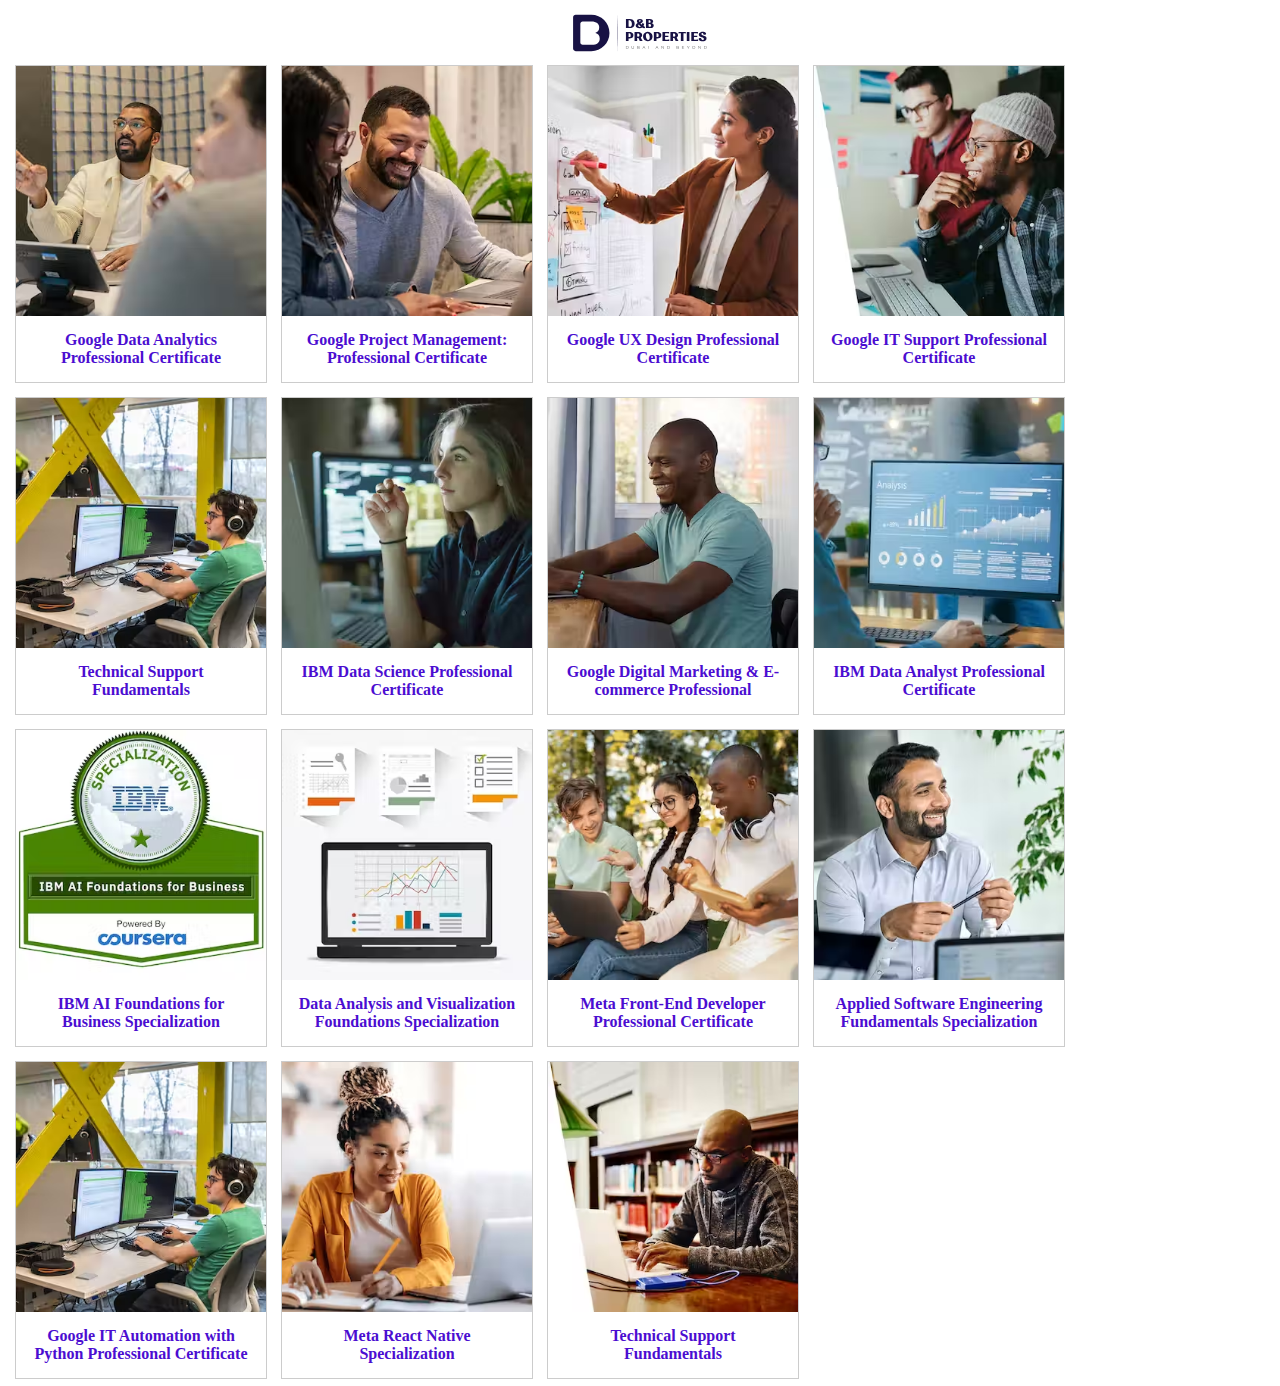
==== welcome.html @ 346fe8ae "LMS website Design" ====
<html>
<head>
<style>
div.gallery {
  margin: 7px;
  border: 1px solid #ccc;
  float: left;
  width: 250px;
}

div.gallery:hover {
  border: 1px solid #777;
}

div.gallery img {
  width: 100%;
  height: auto;
}

div.desc {
  padding: 15px;
  text-align: center;
  color: rgb(75, 13, 209);
  font-weight: bold;
}
</style>

</head>
<body>

    
<center><a class="nav-item href=""><img src="img/d-b-m-logo.svg" width="150" height="50" alt=""></a></center>
          

<div class="gallery">
  <a target="_blank" href="img_5terre.jpg">
    <img src="img/c1.png" alt="Cinque Terre" width="600" height="400">
  </a>
  <div class="desc">Google Data Analytics Professional Certificate</div>
</div>

<div class="gallery">
  <a target="_blank" href="img_forest.jpg">
    <img src="img/c2.png" alt="Forest" width="600" height="400">
  </a>
  <div class="desc">Google Project Management: Professional Certificate</div>
</div>

<div class="gallery">
  <a target="_blank" href="img_lights.jpg">
    <img src="img/c3.png" alt="Northern Lights" width="600" height="400">
  </a>
  <div class="desc">Google UX Design Professional Certificate</div>
</div>

<div class="gallery">
  <a target="_blank" href="img_mountains.jpg">
    <img src="img/c4.png" alt="Mountains" width="600" height="400">
  </a>
  <div class="desc">Google IT Support Professional Certificate</div>
</div>

<div class="gallery">
  <a target="_blank" href="img_mountains.jpg">
    <img src="img/c12.png" alt="Mountains" width="600" height="400">
  </a>
  <div class="desc">Technical Support Fundamentals</div>
</div>

<div class="gallery">
    <a target="_blank" href="img_mountains.jpg">
      <img src="img/c5.png" alt="Mountains" width="600" height="400">
    </a>
    <div class="desc">IBM Data Science Professional Certificate</div>
</div>

<div class="gallery">
    <a target="_blank" href="img_mountains.jpg">
      <img src="img/c6.png" alt="Mountains" width="600" height="400">
    </a>
    <div class="desc">Google Digital Marketing & E-commerce Professional</div>
</div>

<div class="gallery">
    <a target="_blank" href="img_mountains.jpg">
      <img src="img/c7.png" alt="Mountains" width="600" height="400">
    </a>
    <div class="desc">IBM Data Analyst Professional Certificate</div>
</div>

<div class="gallery">
    <a target="_blank" href="img_mountains.jpg">
      <img src="img/c8.png" alt="Mountains" width="600" height="400">
    </a>
    <div class="desc">IBM AI Foundations for Business Specialization</div>
</div>

<div class="gallery">
    <a target="_blank" href="img_mountains.jpg">
      <img src="img/c9.png" alt="Mountains" width="600" height="400">
    </a>
    <div class="desc">Data Analysis and Visualization Foundations Specialization</div>
</div>

<div class="gallery">
    <a target="_blank" href="img_mountains.jpg">
      <img src="img/c10.png" alt="Mountains" width="600" height="400">
    </a>
    <div class="desc">Meta Front-End Developer Professional Certificate</div>
</div>

<div class="gallery">
    <a target="_blank" href="img_mountains.jpg">
      <img src="img/c11.png" alt="Mountains" width="600" height="400">
    </a>
    <div class="desc">Applied Software Engineering Fundamentals Specialization</div>
</div>

<div class="gallery">
    <a target="_blank" href="img_mountains.jpg">
      <img src="img/c12.png" alt="Mountains" width="600" height="400">
    </a>
    <div class="desc">Google IT Automation with Python Professional Certificate</div>
</div>

<div class="gallery">
    <a target="_blank" href="img_mountains.jpg">
      <img src="img/c13.png" alt="Mountains" width="600" height="400">
    </a>
    <div class="desc">Meta React Native Specialization</div>
</div>

<div class="gallery">
    <a target="_blank" href="img_mountains.jpg">
      <img src="img/c14.png" alt="Mountains" width="600" height="400">
    </a>
    <div class="desc">Technical Support Fundamentals</div>
</div>

</body>
</html>
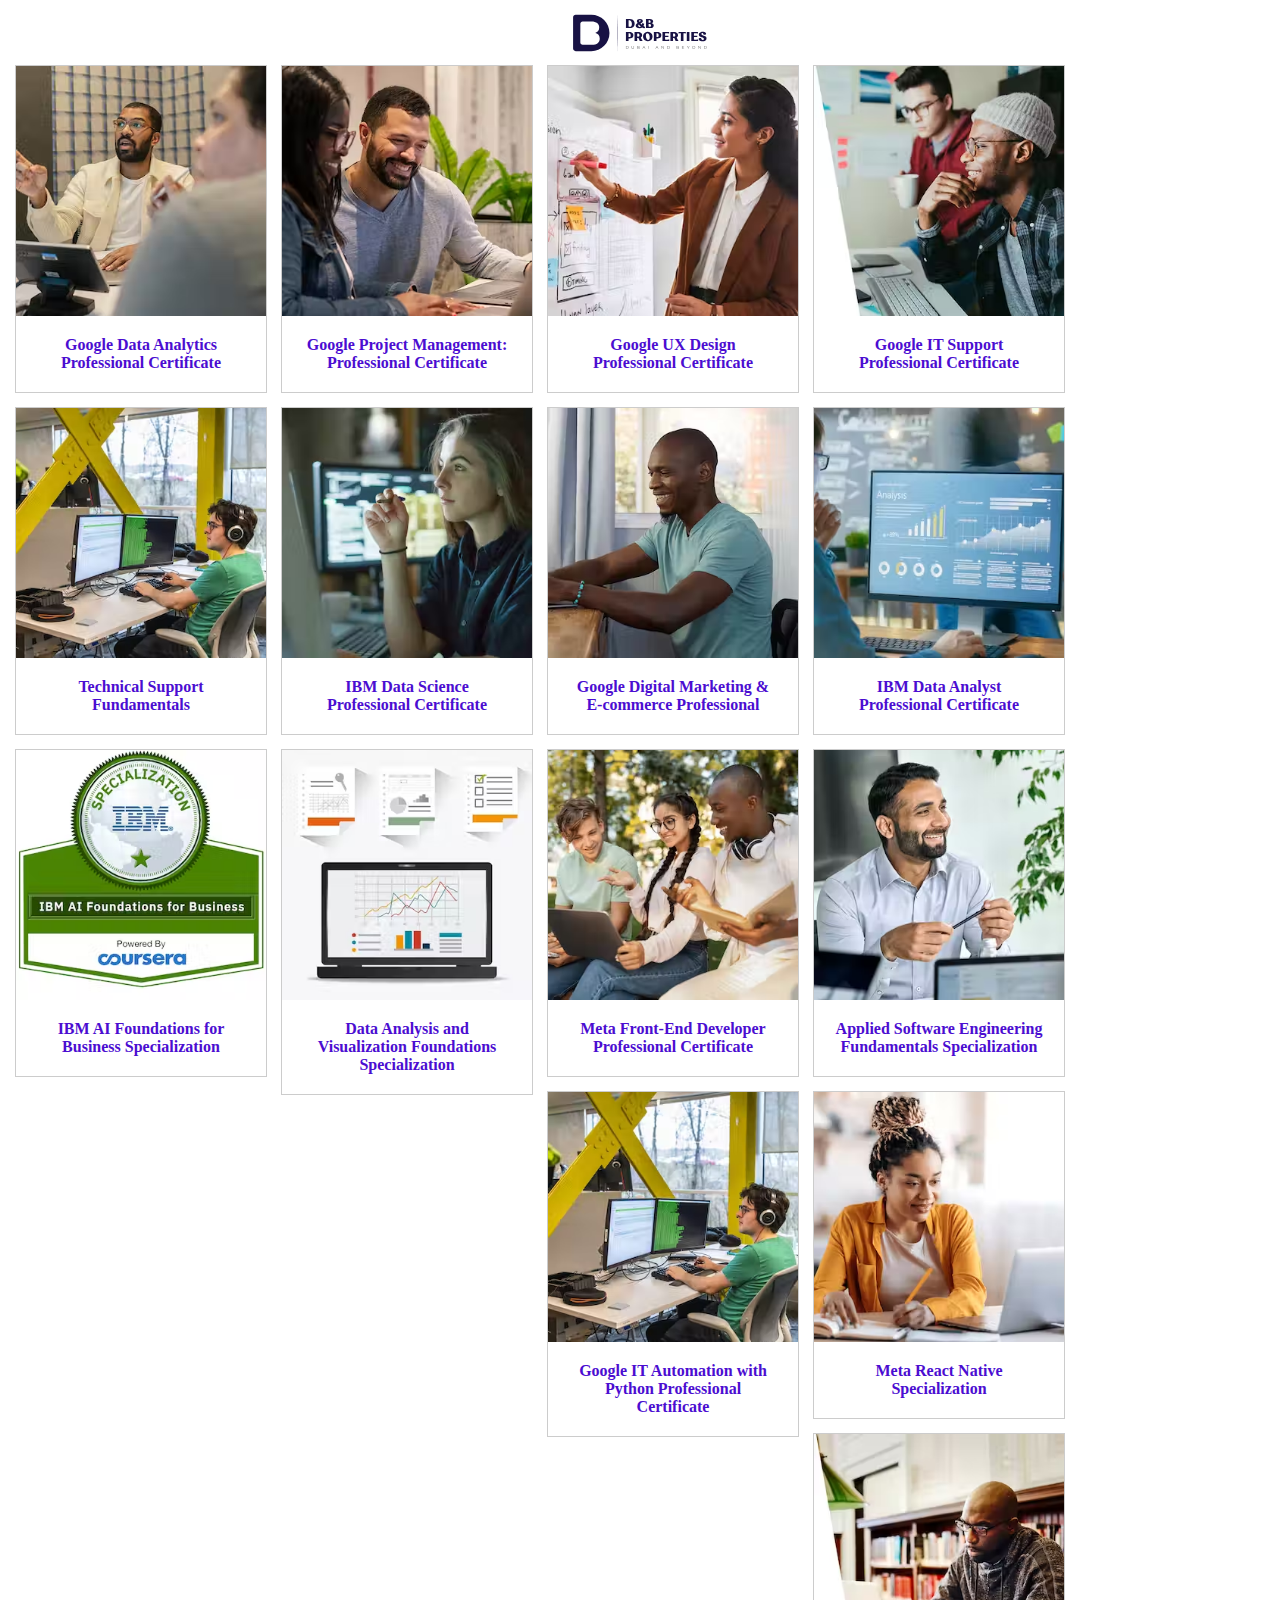
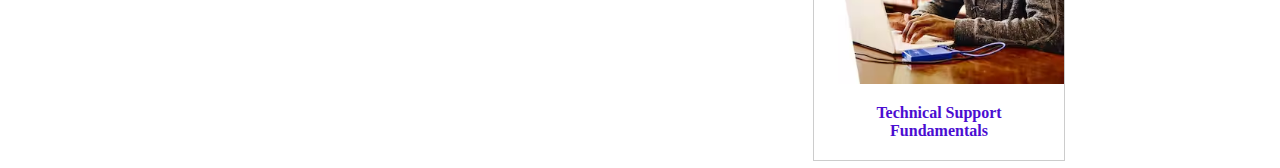
==== commit 468991d9: "Alignment changes" ====
--- a/welcome.html
+++ b/welcome.html
@@ -18,7 +18,7 @@
 }
 
 div.desc {
-  padding: 15px;
+  padding: 20px;
   text-align: center;
   color: rgb(75, 13, 209);
   font-weight: bold;
@@ -138,4 +138,4 @@
 </div>
 
 </body>
-</html>+</html>
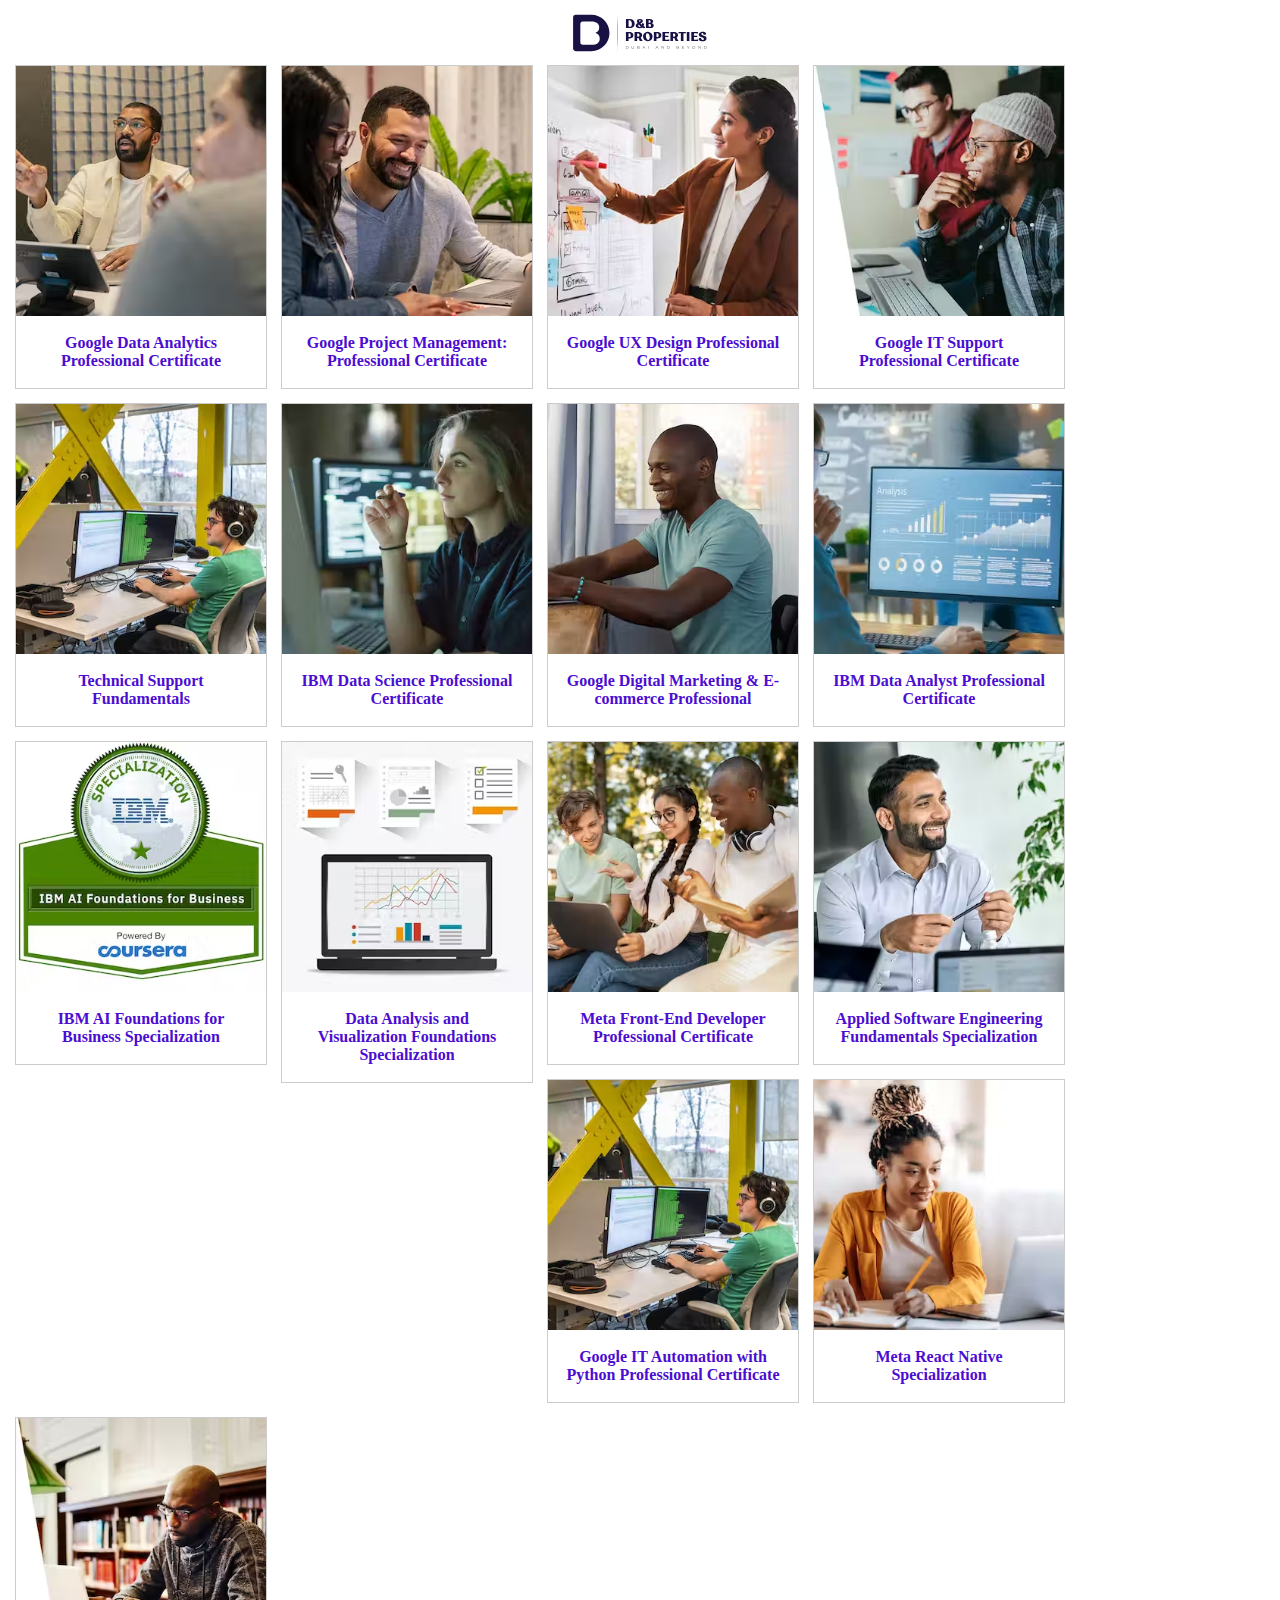
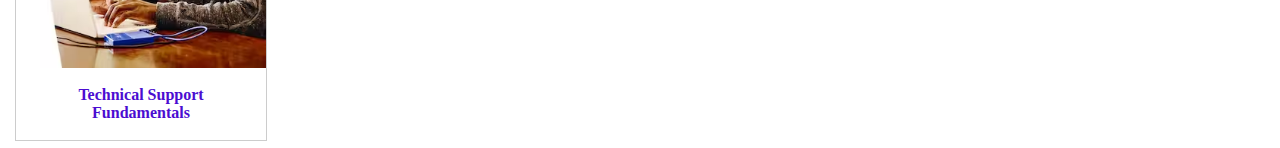
==== commit ddc095a5: "Update welcome.html" ====
--- a/welcome.html
+++ b/welcome.html
@@ -18,7 +18,7 @@
 }
 
 div.desc {
-  padding: 20px;
+  padding: 18px;
   text-align: center;
   color: rgb(75, 13, 209);
   font-weight: bold;
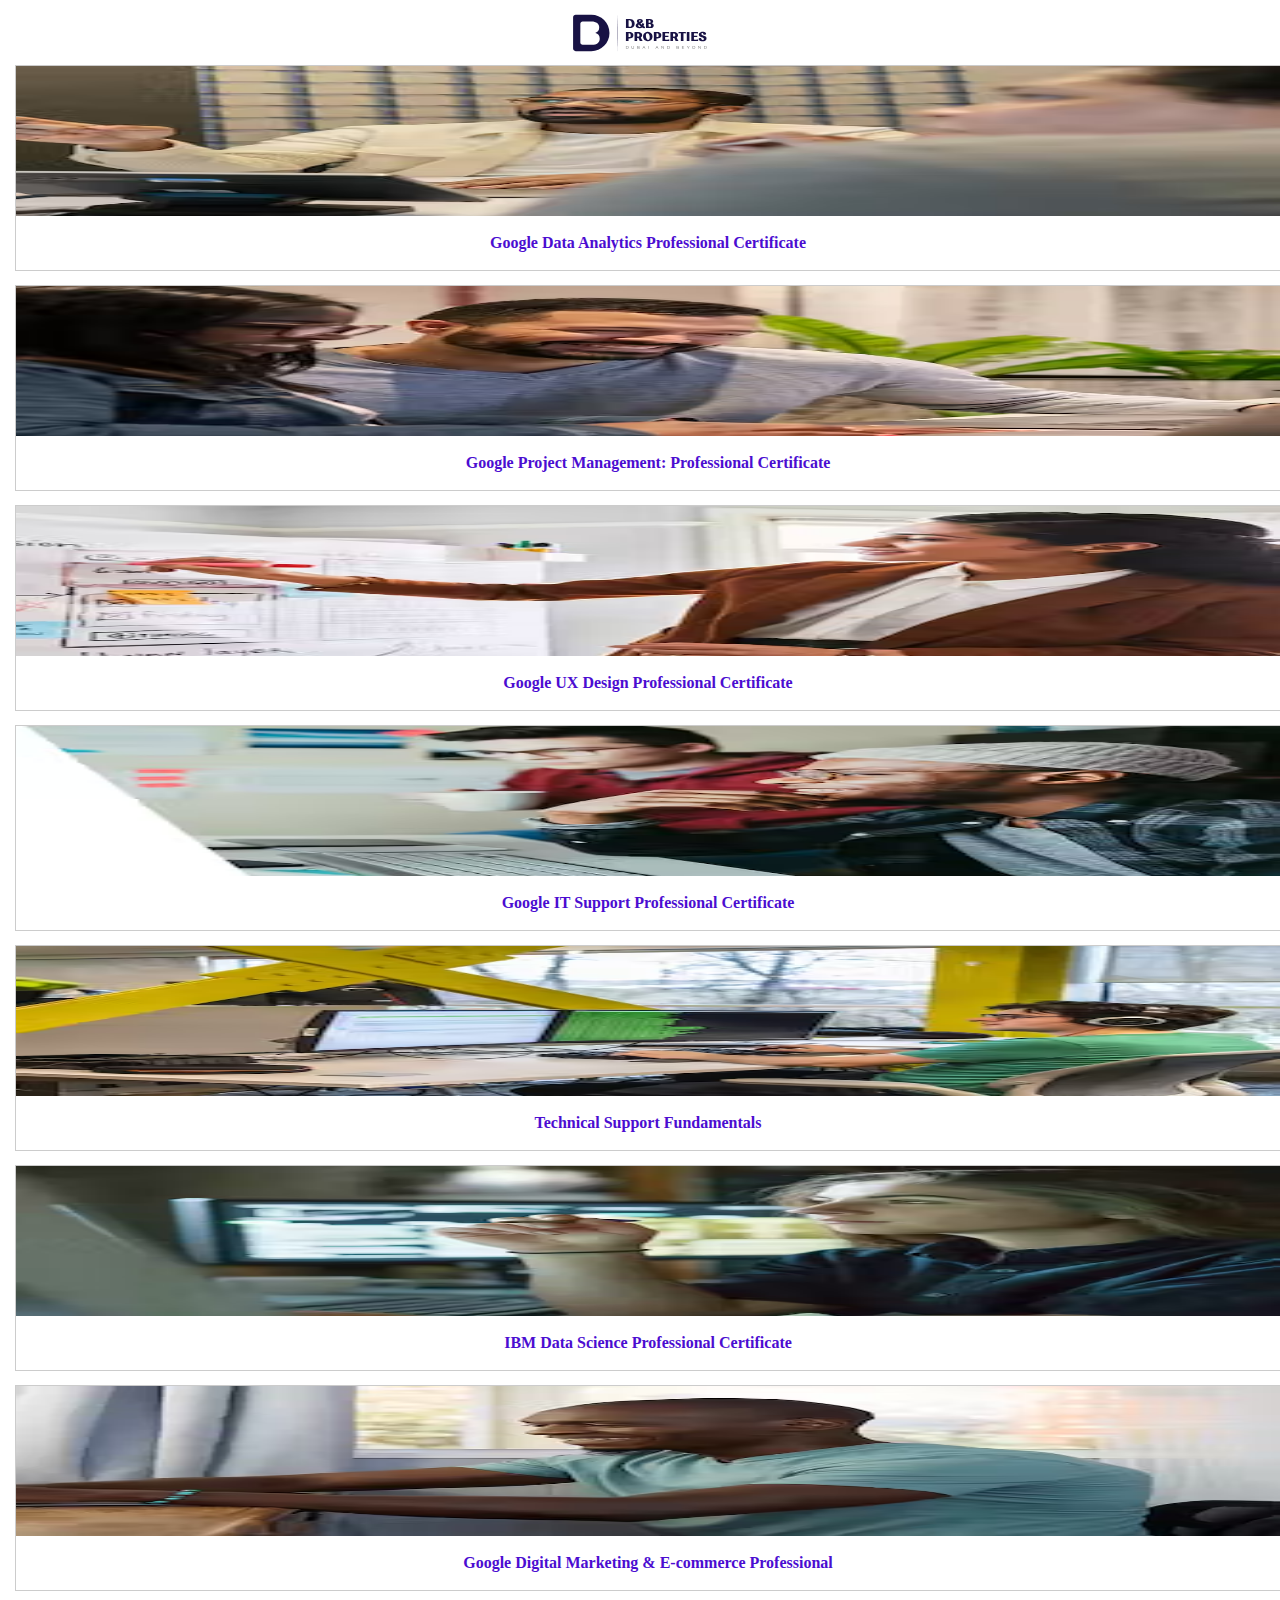
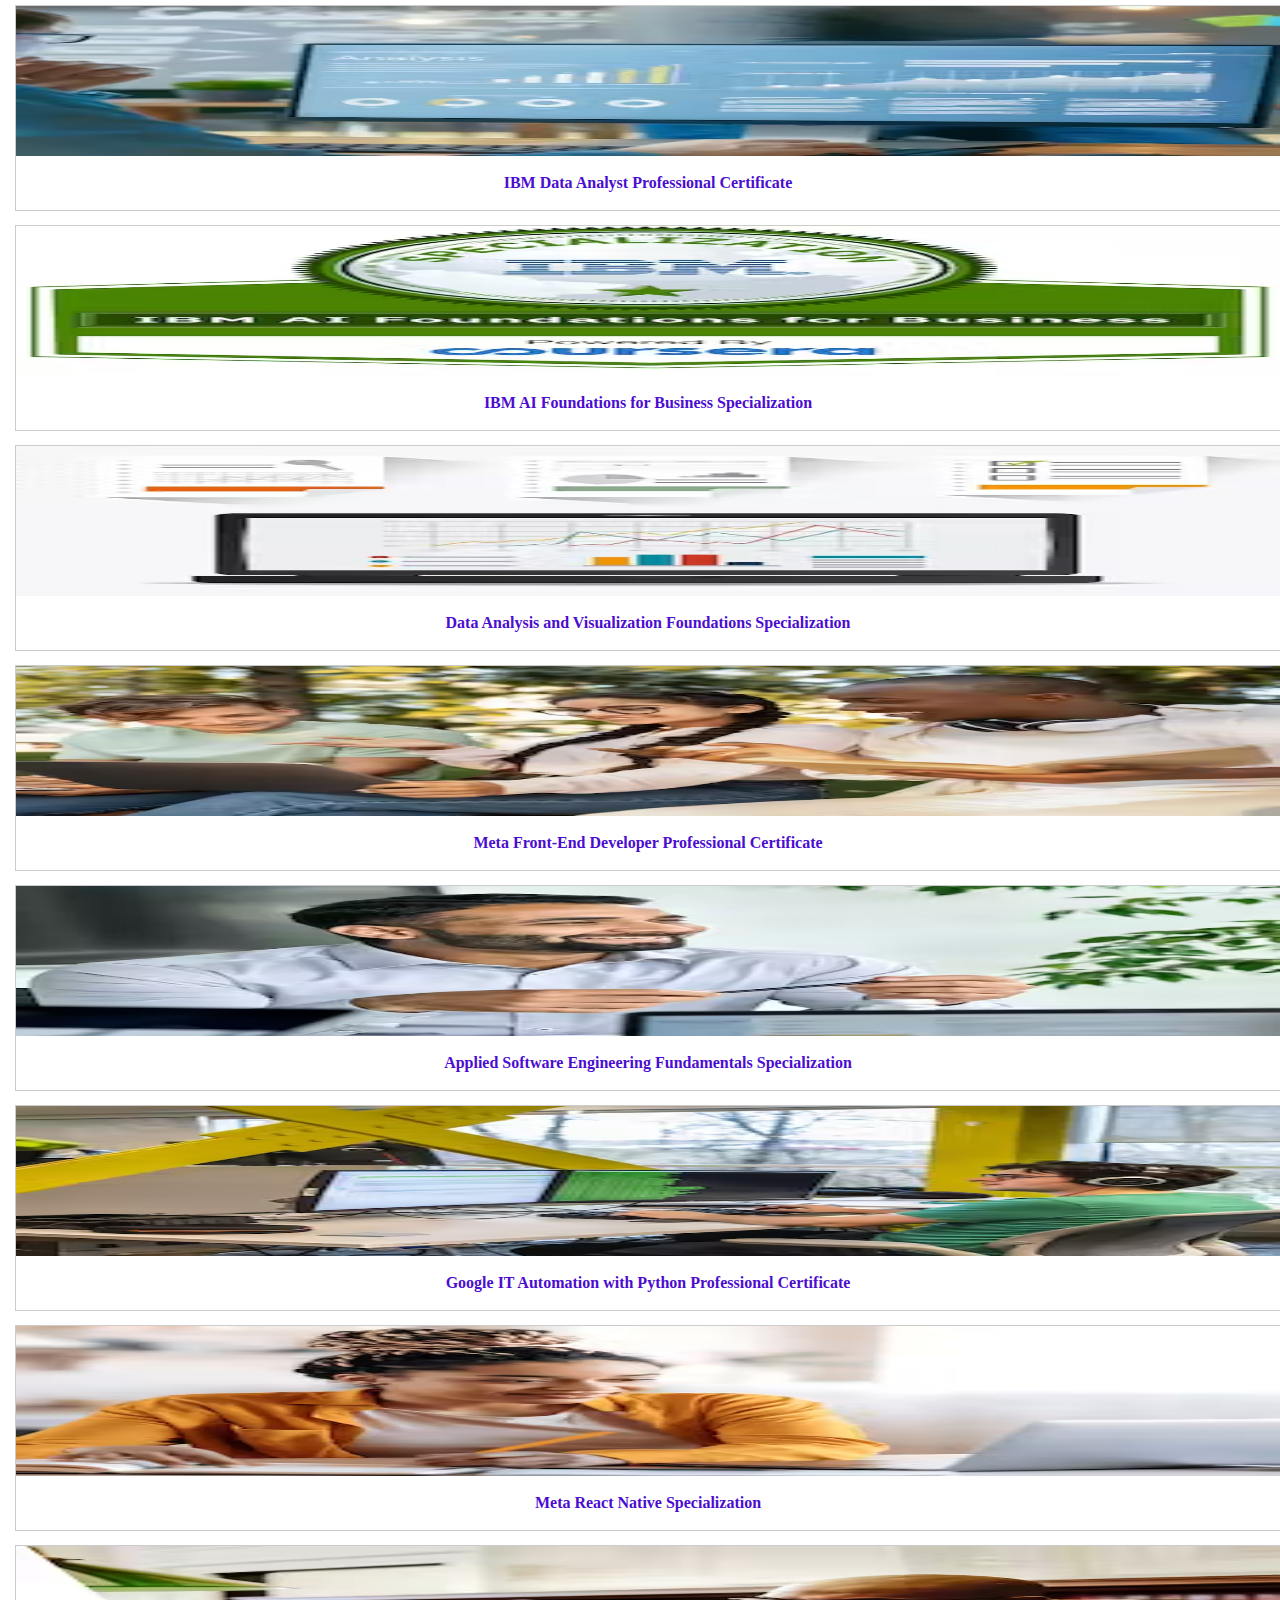
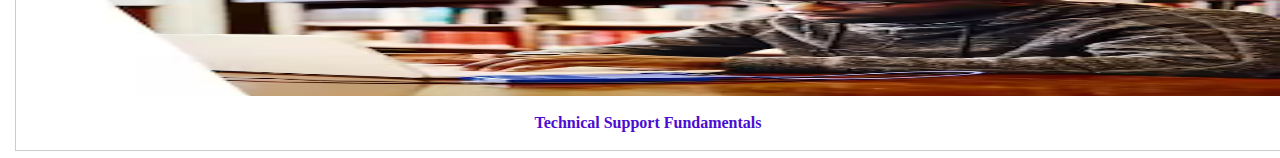
==== commit b9e29219: "alignment fix" ====
--- a/welcome.html
+++ b/welcome.html
@@ -5,7 +5,7 @@
   margin: 7px;
   border: 1px solid #ccc;
   float: left;
-  width: 250px;
+  width: 100%;
 }
 
 div.gallery:hover {
@@ -14,7 +14,7 @@
 
 div.gallery img {
   width: 100%;
-  height: auto;
+  height: 150px;
 }
 
 div.desc {
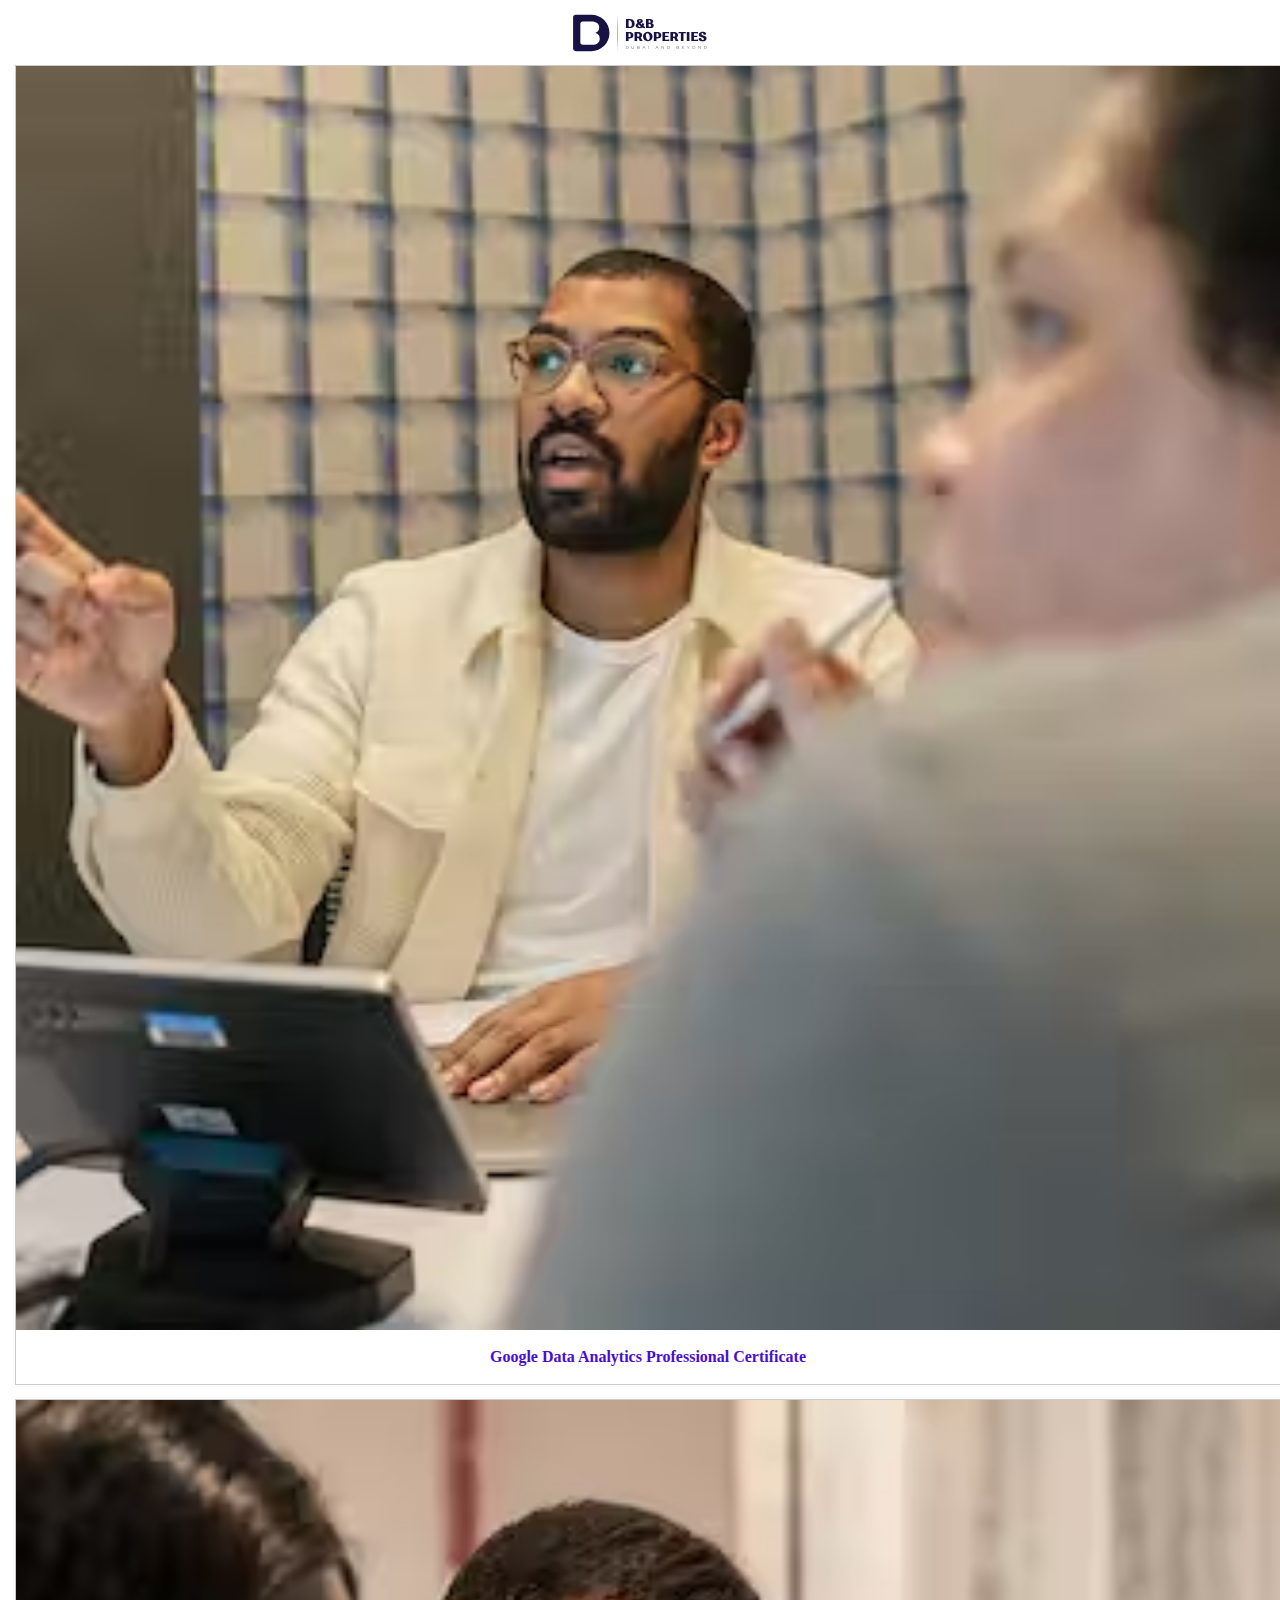
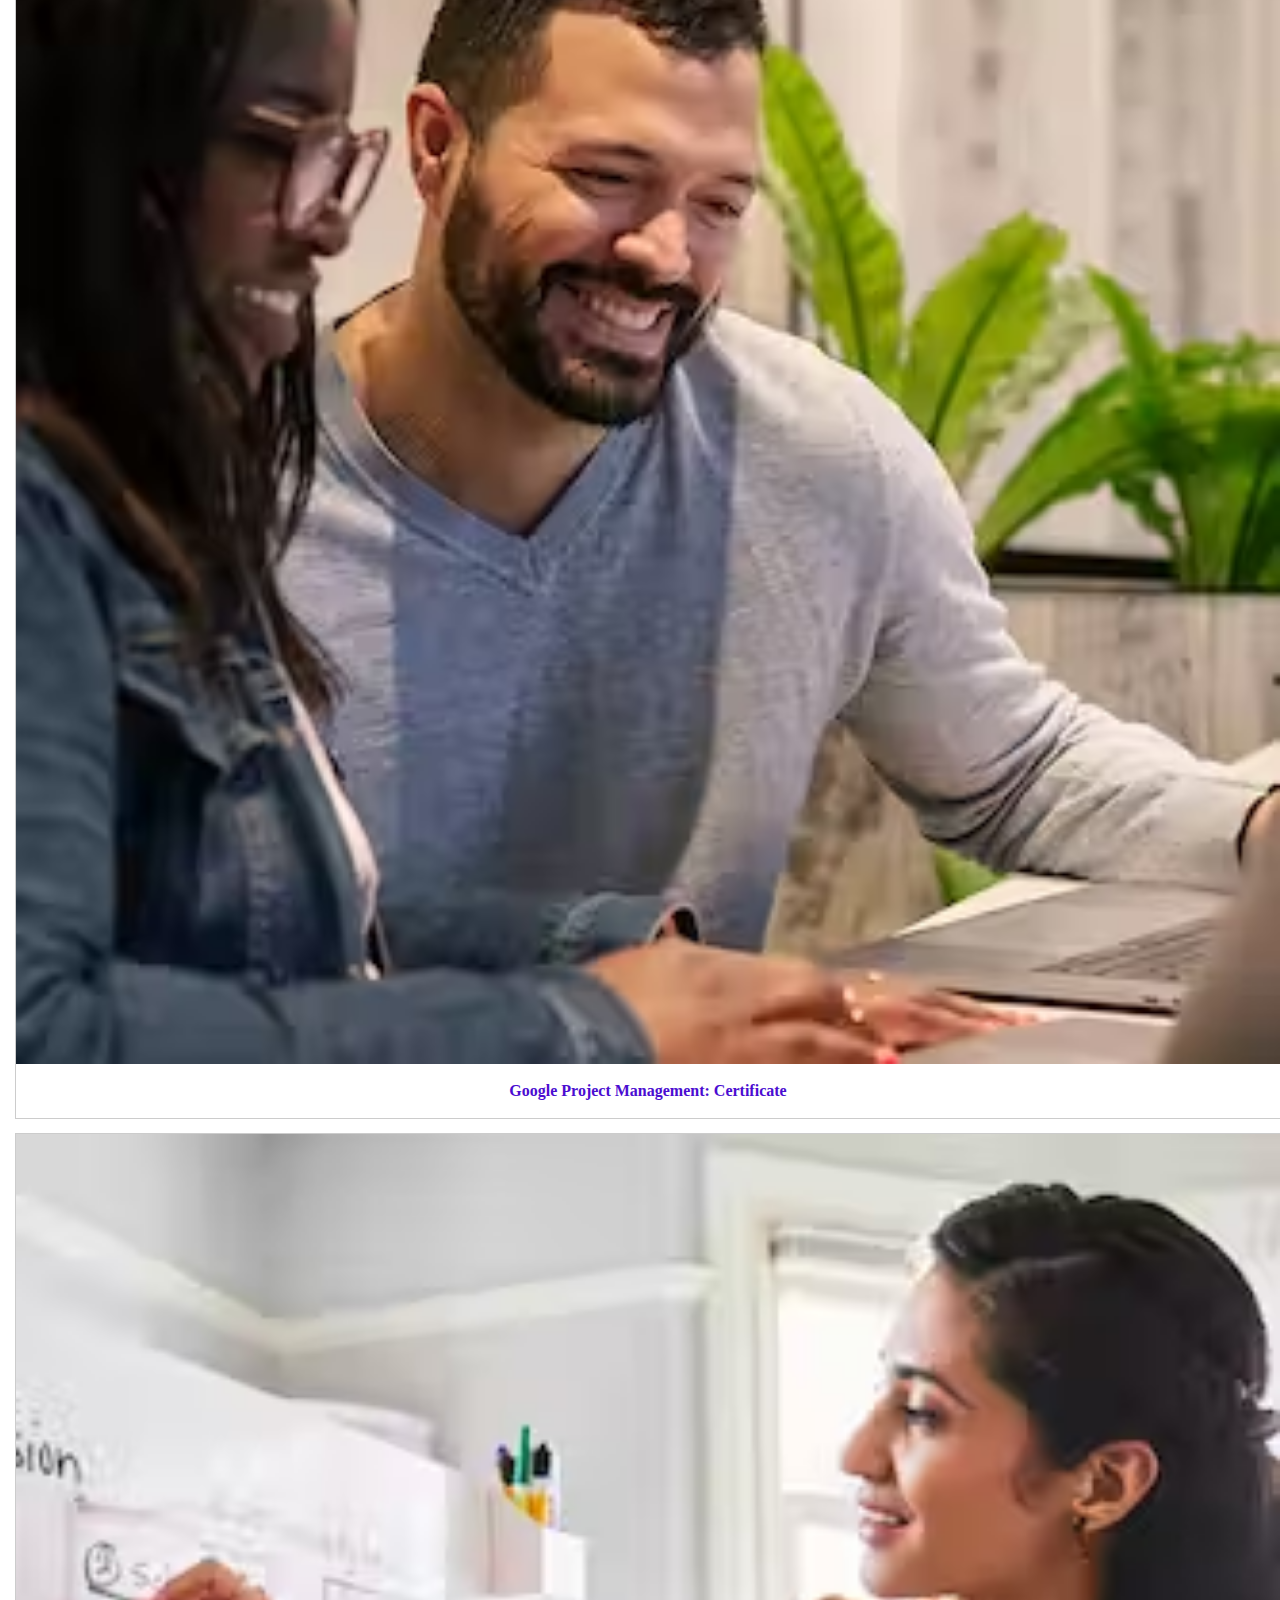
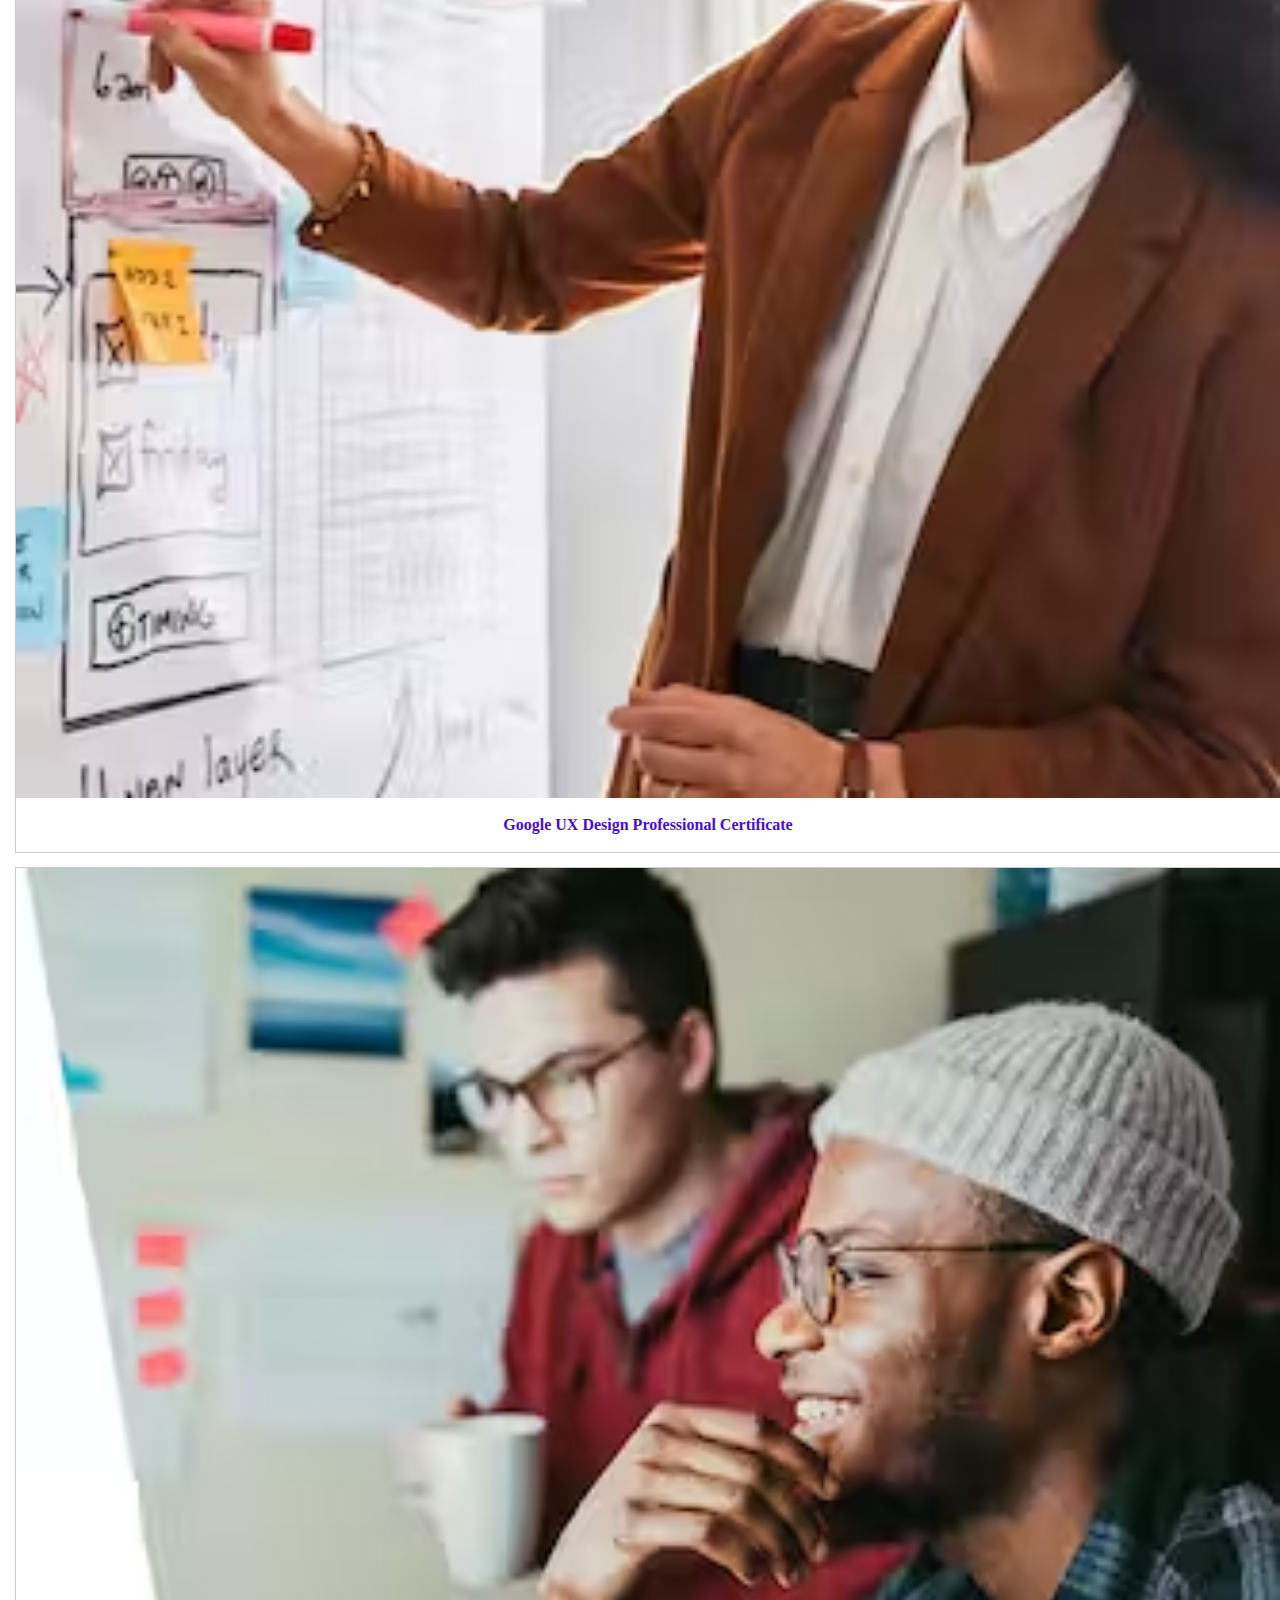
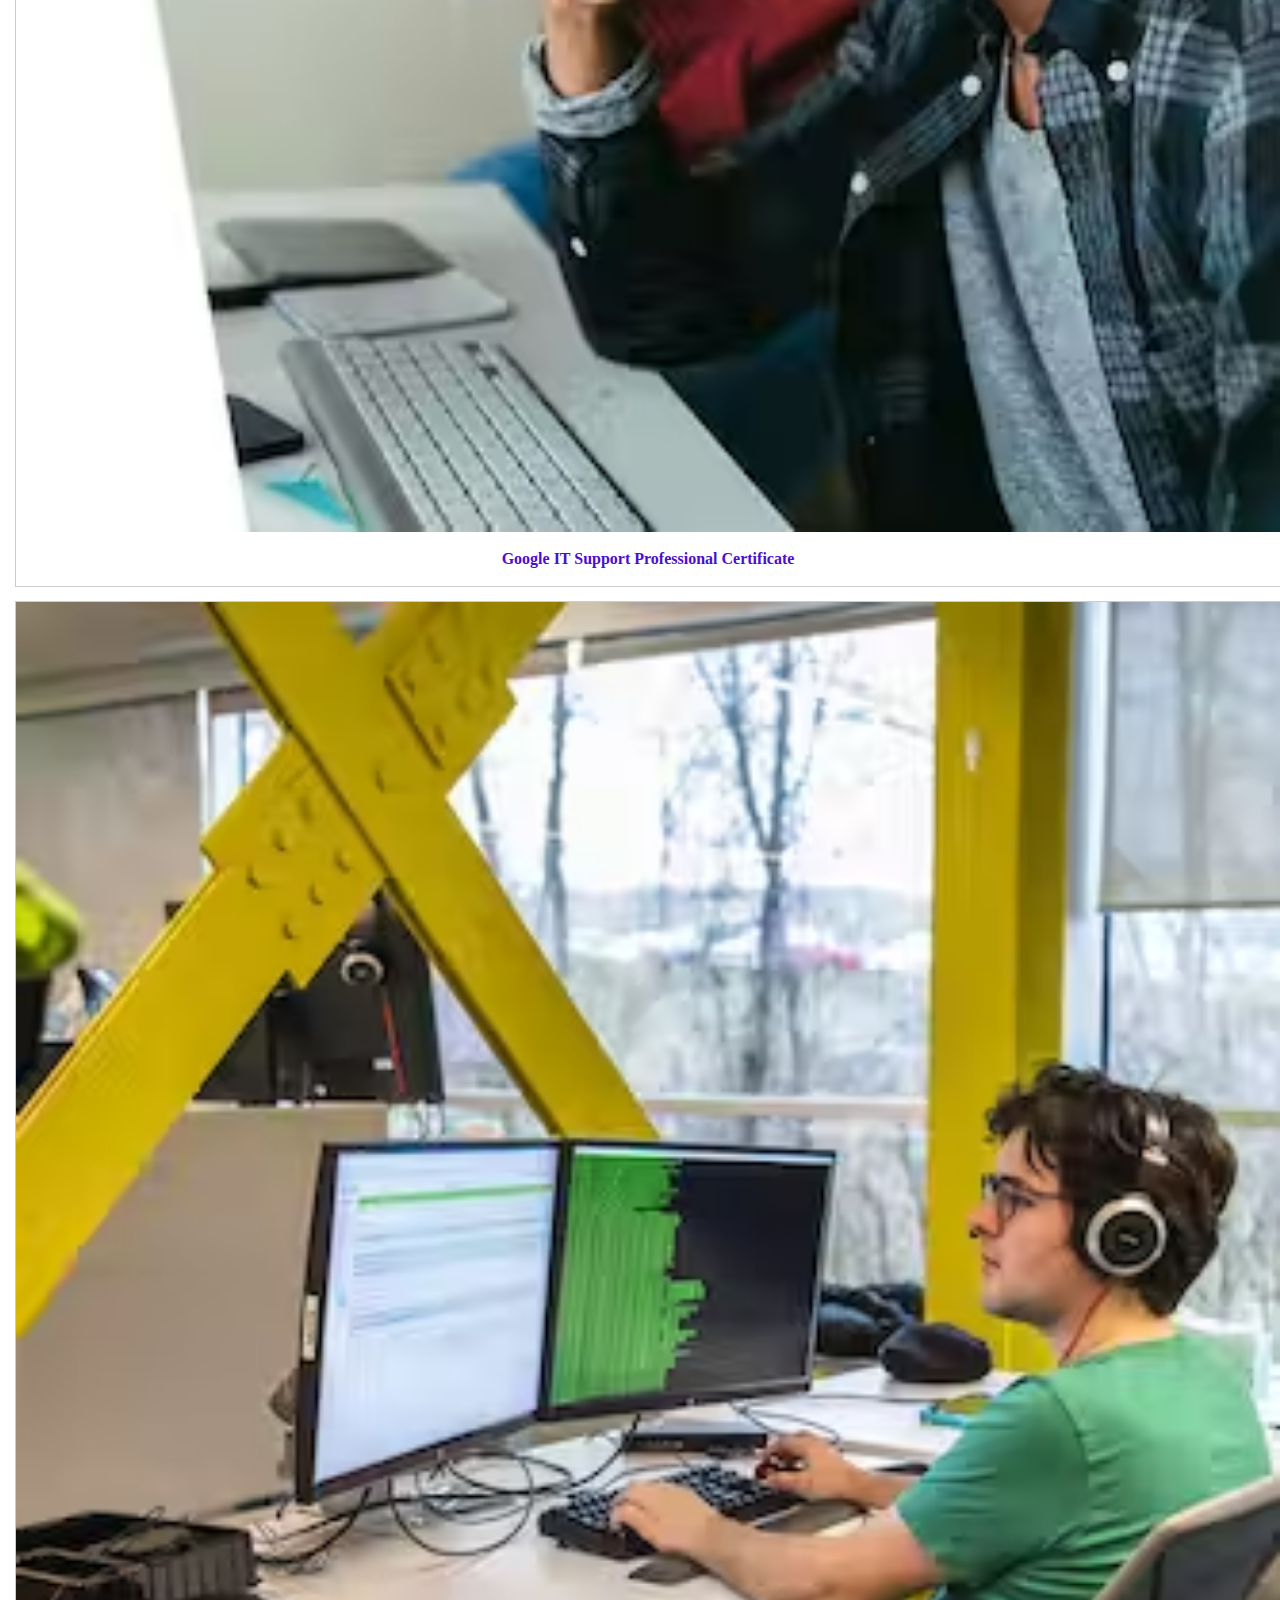
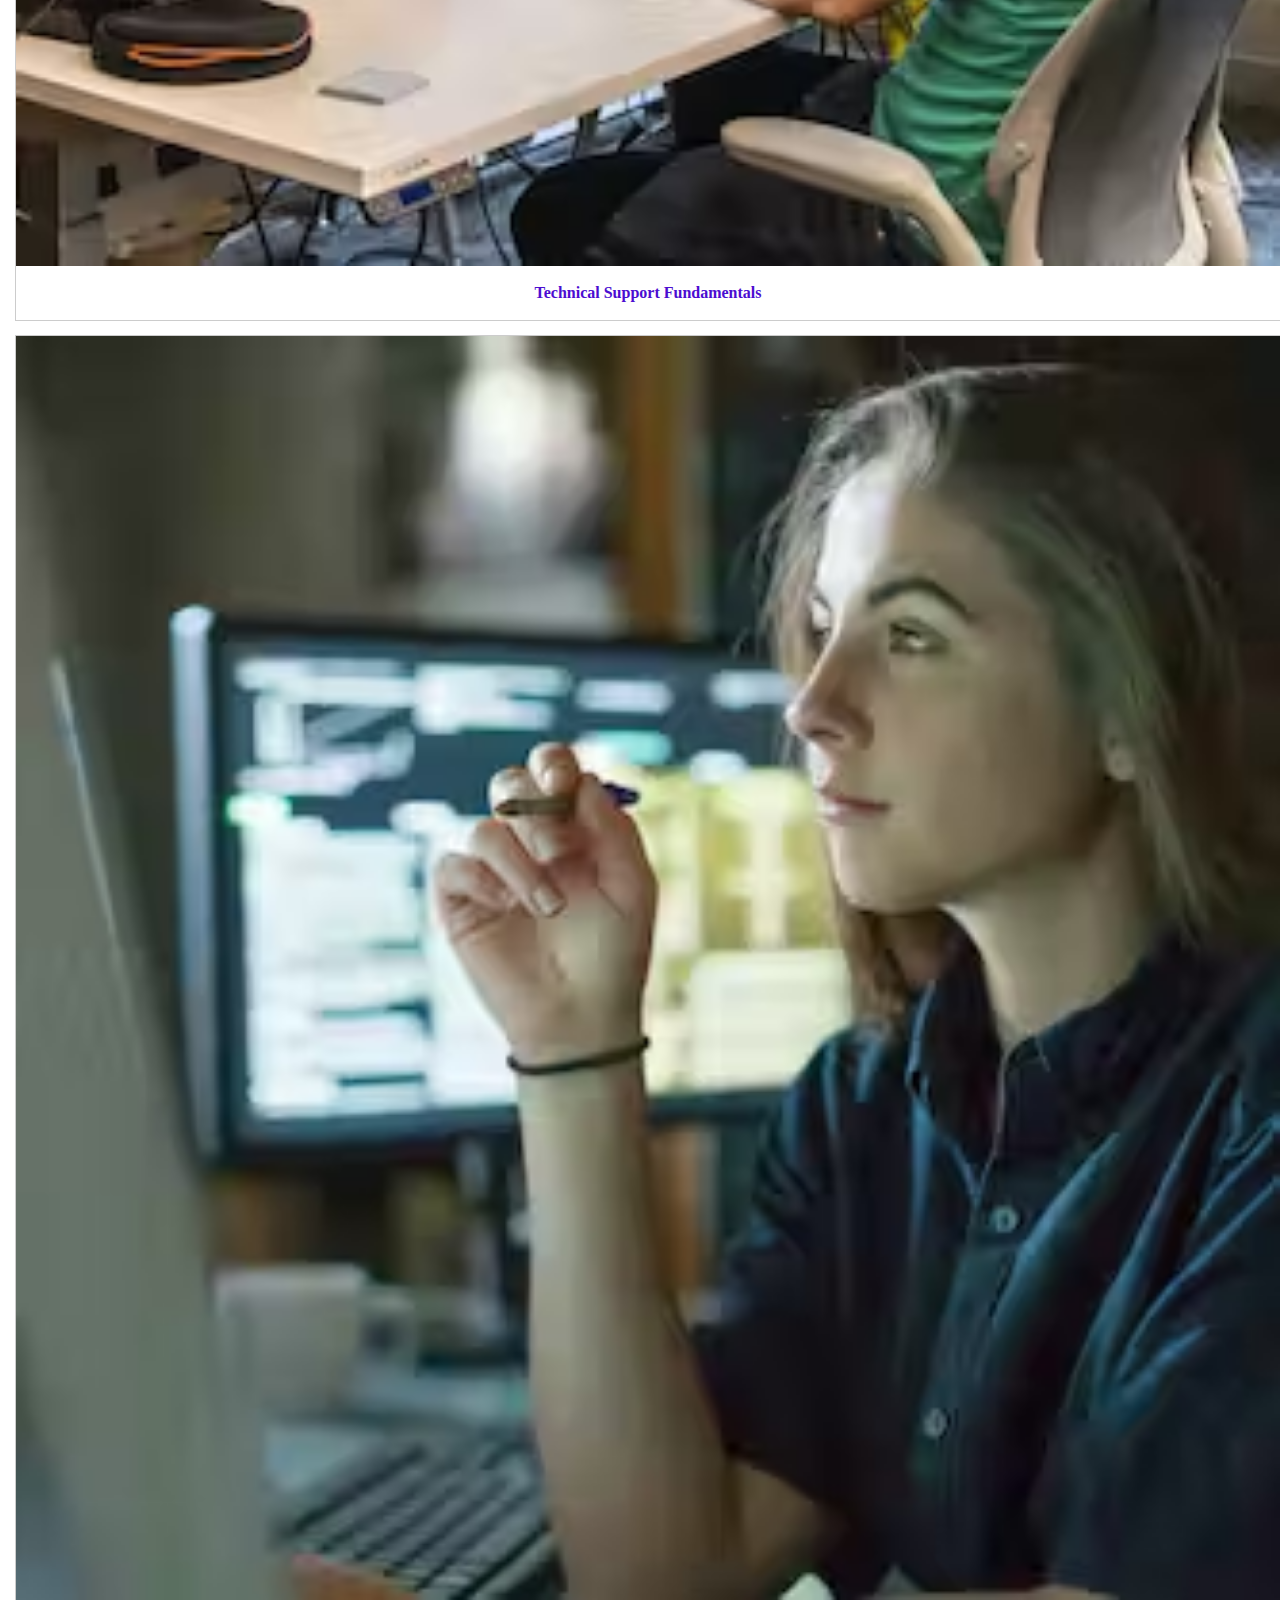
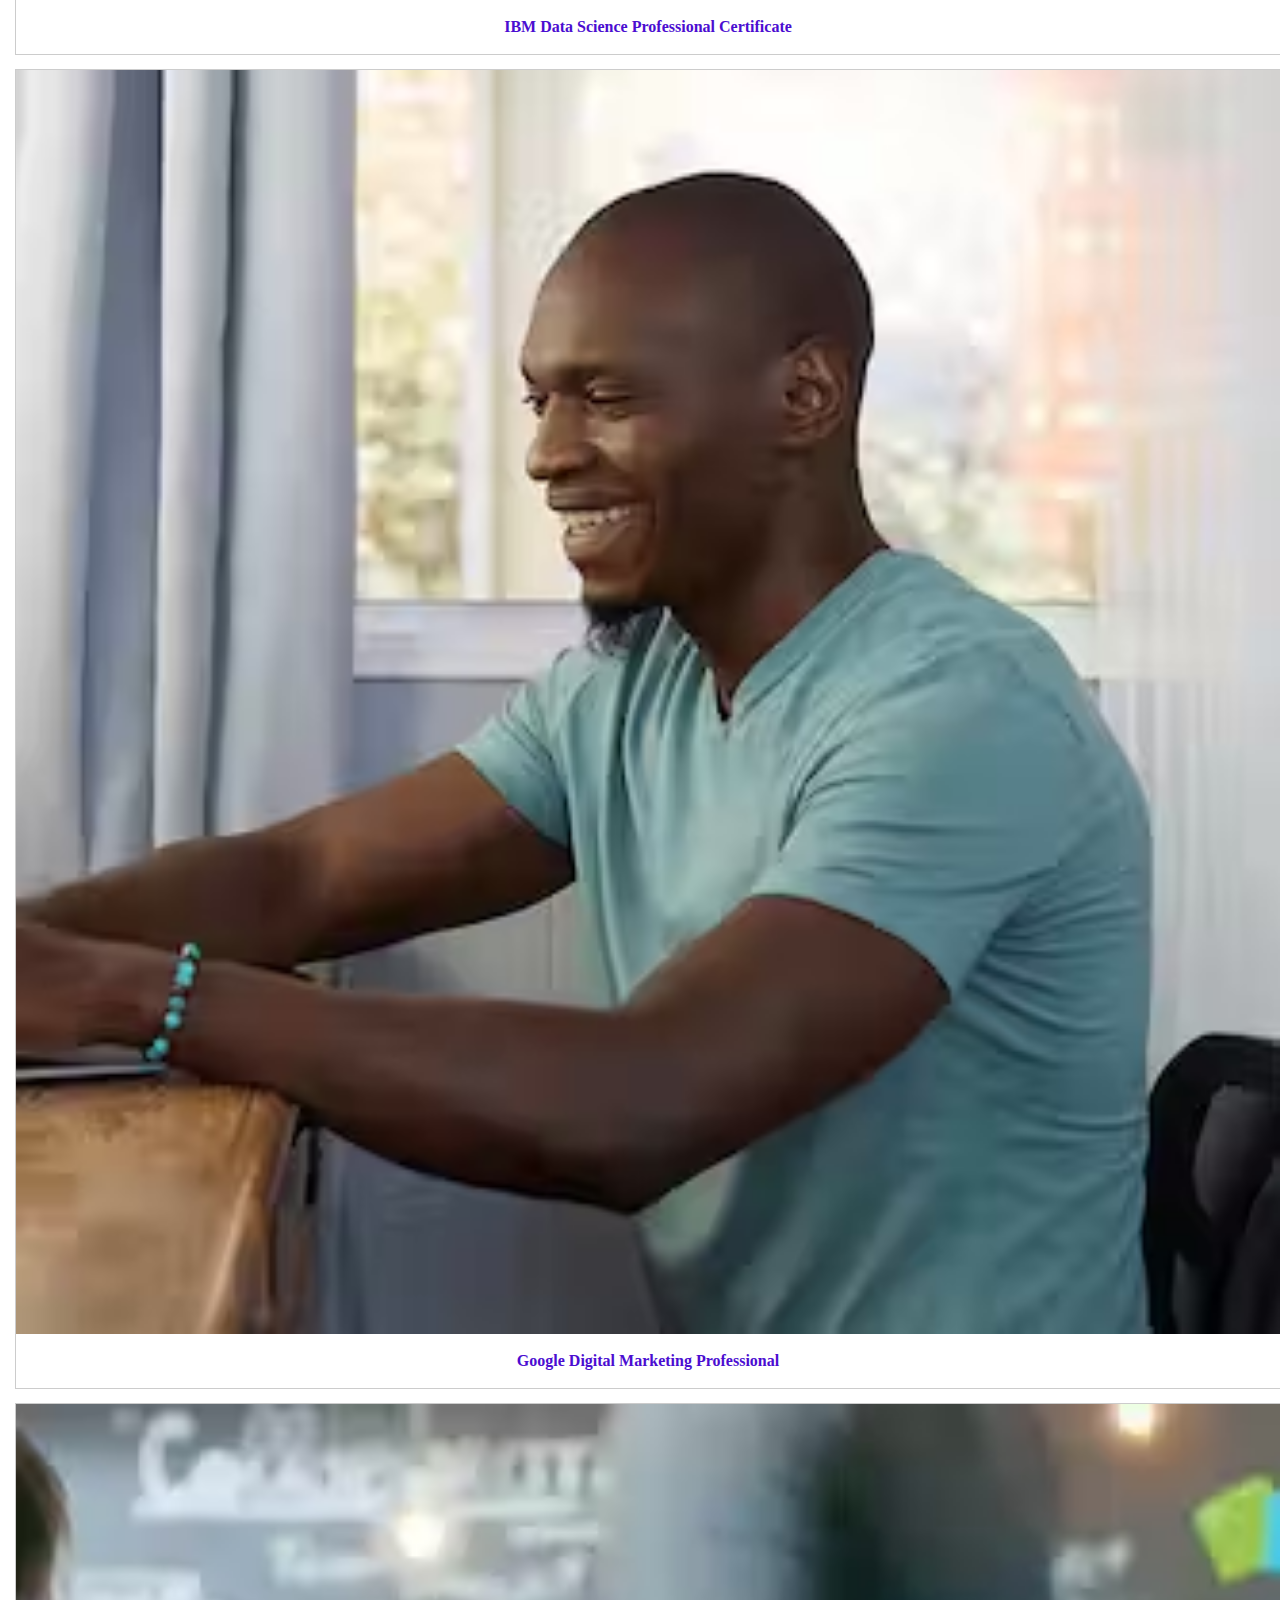
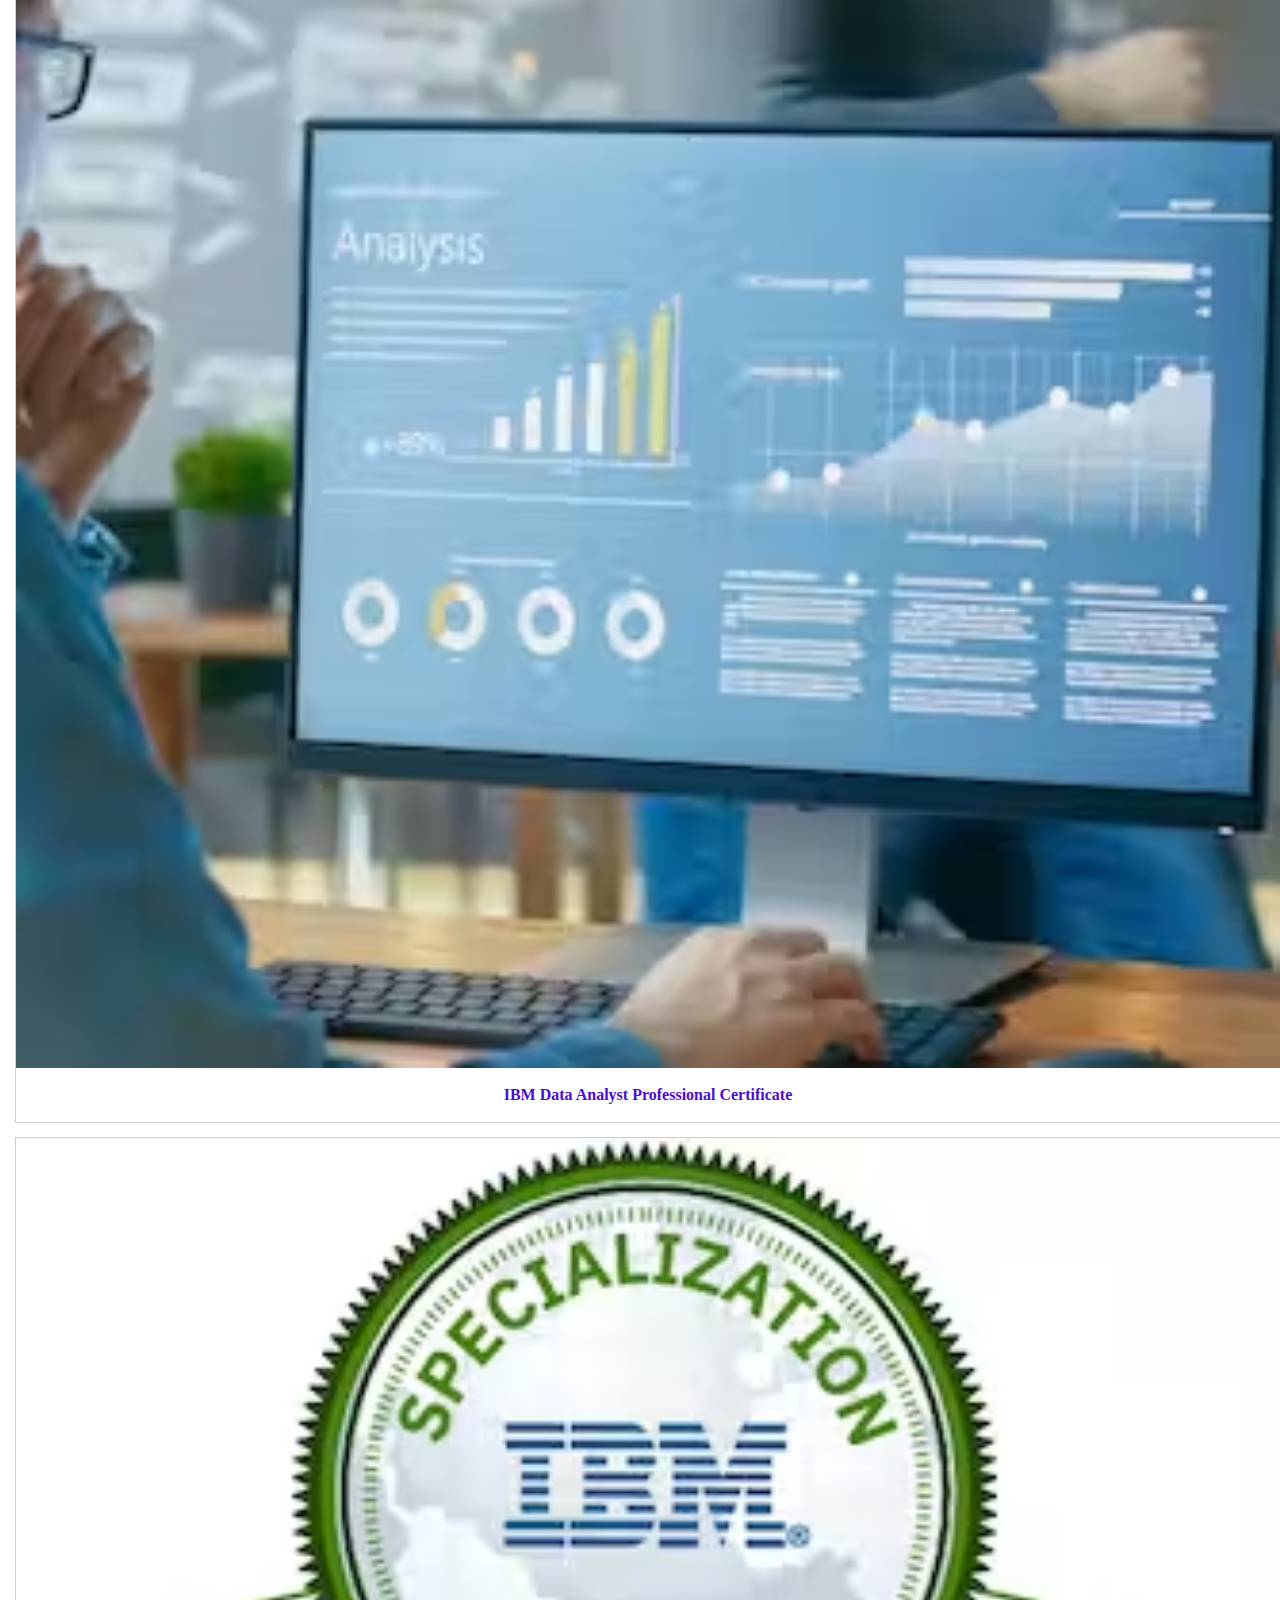
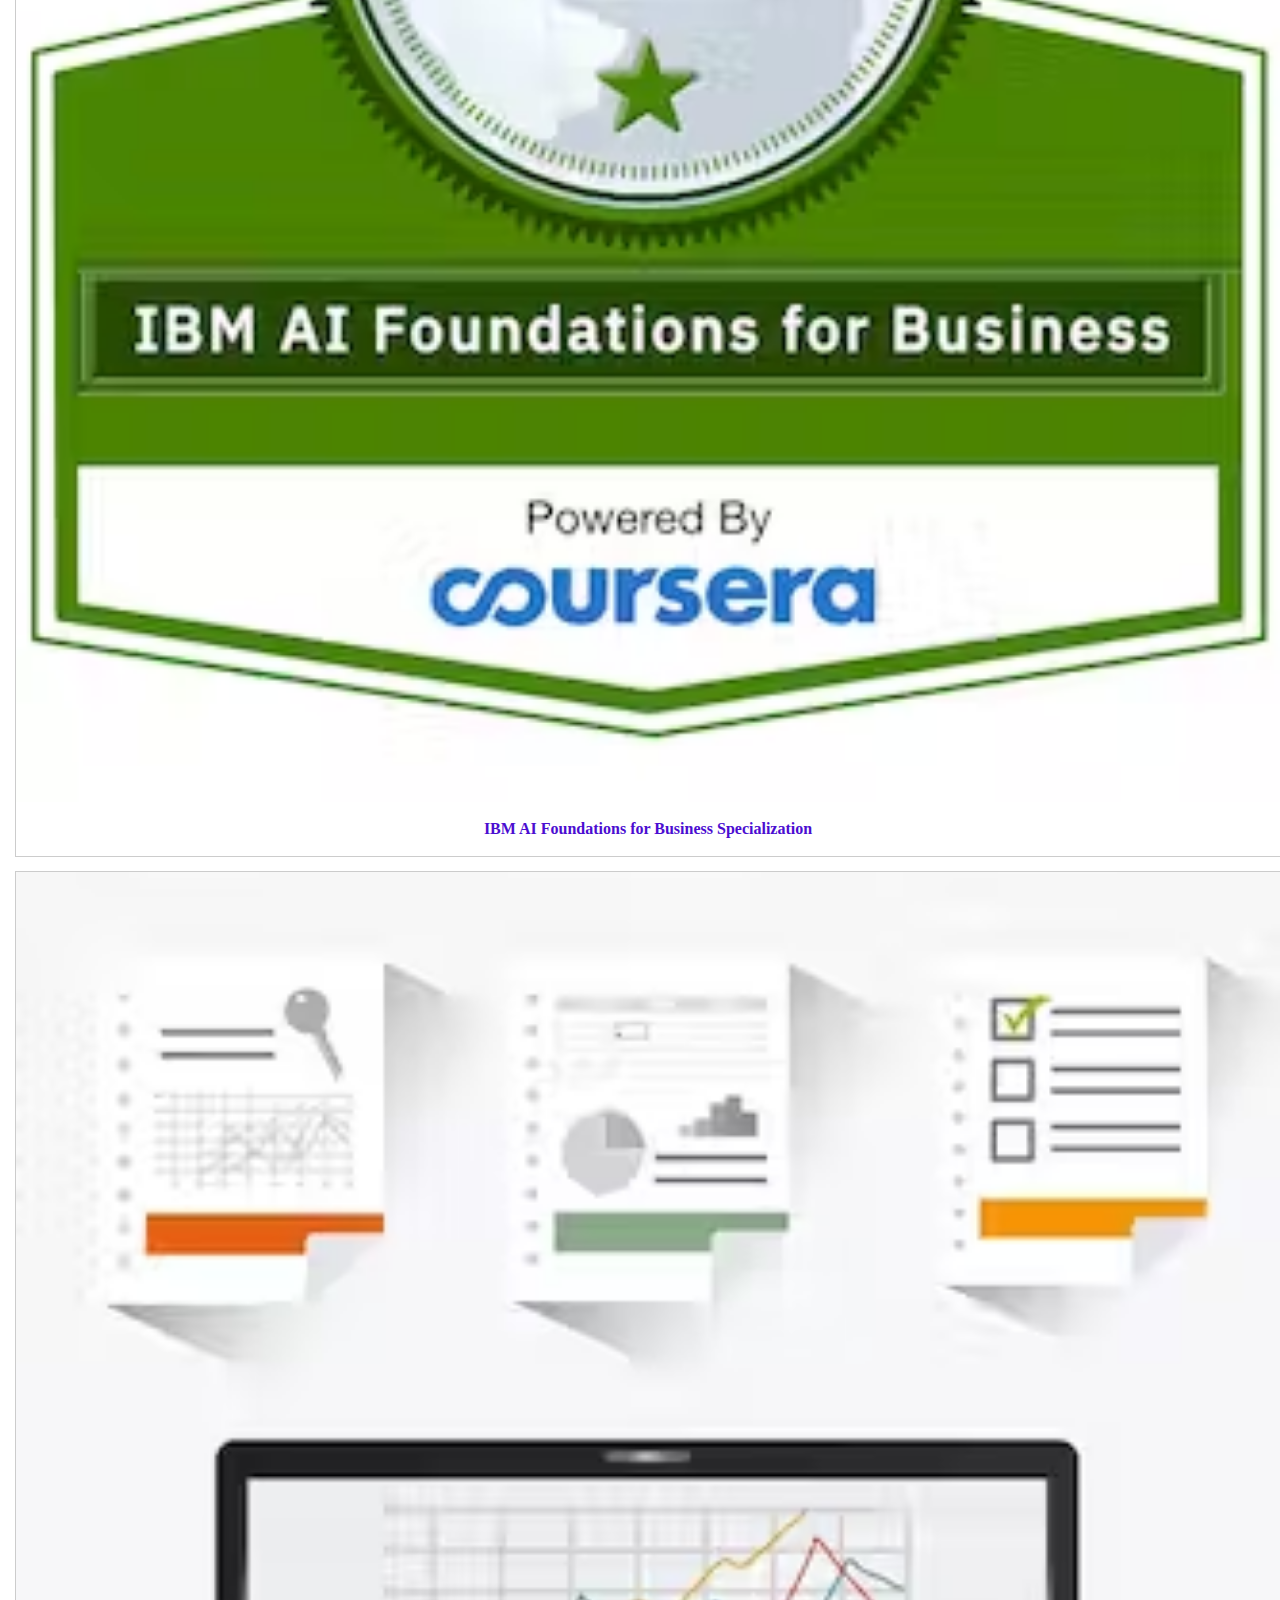
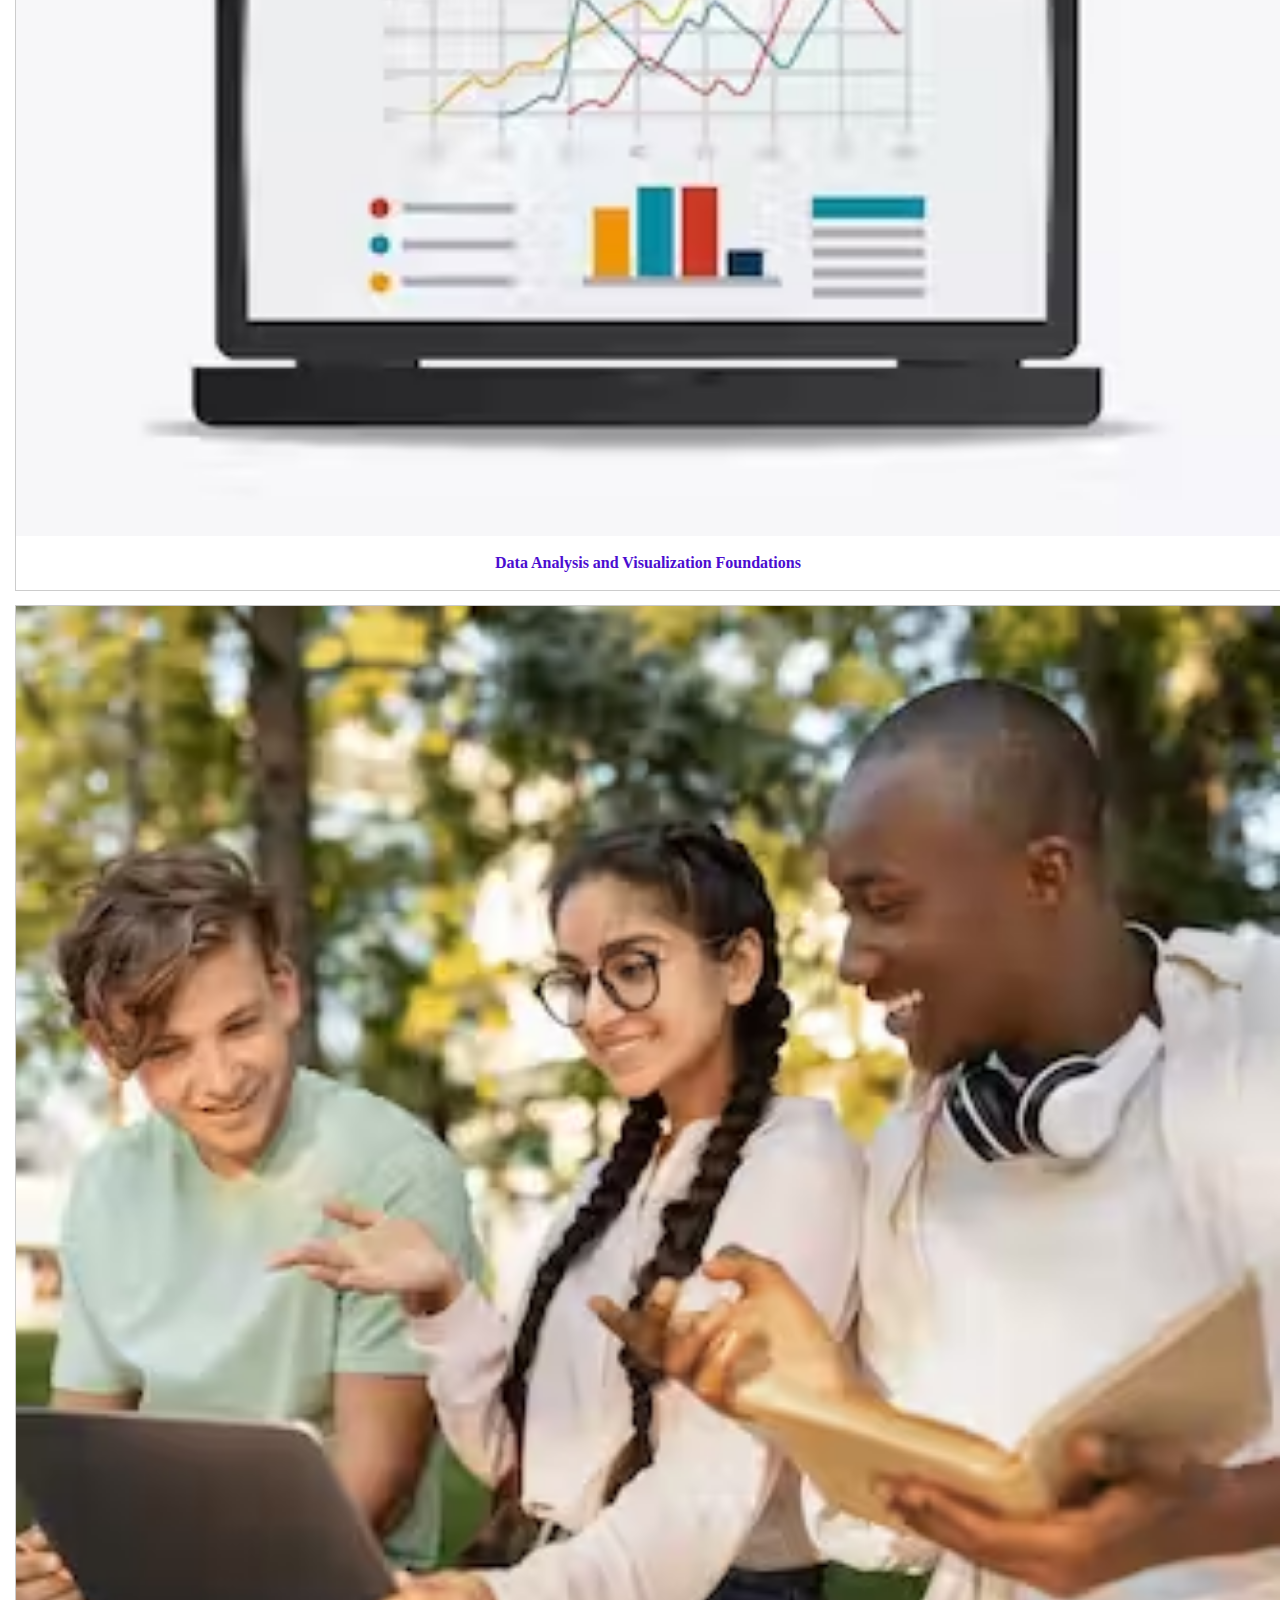
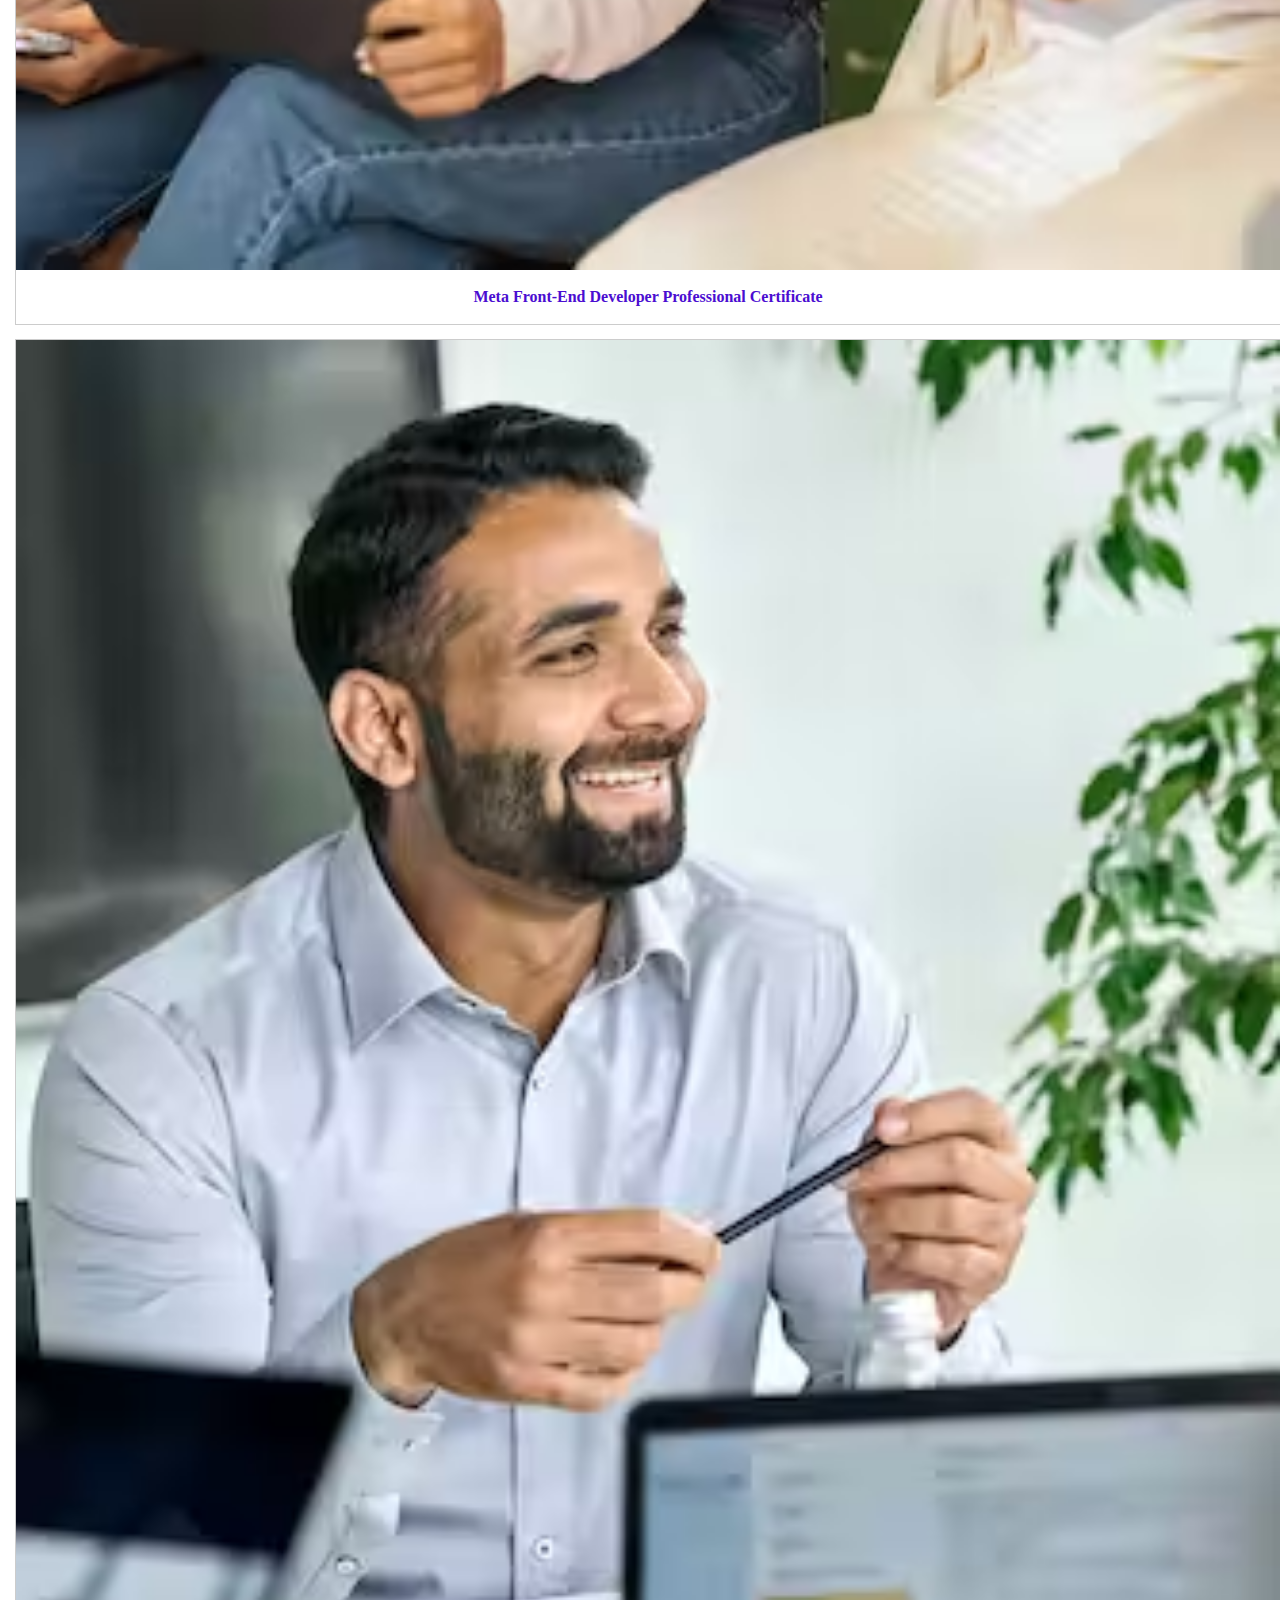
==== commit da3b34ba: "Update welcome.html" ====
--- a/welcome.html
+++ b/welcome.html
@@ -14,7 +14,7 @@
 
 div.gallery img {
   width: 100%;
-  height: 150px;
+  height: auto;
 }
 
 div.desc {
@@ -43,7 +43,7 @@
   <a target="_blank" href="img_forest.jpg">
     <img src="img/c2.png" alt="Forest" width="600" height="400">
   </a>
-  <div class="desc">Google Project Management: Professional Certificate</div>
+  <div class="desc">Google Project Management: Certificate</div>
 </div>
 
 <div class="gallery">
@@ -78,7 +78,7 @@
     <a target="_blank" href="img_mountains.jpg">
       <img src="img/c6.png" alt="Mountains" width="600" height="400">
     </a>
-    <div class="desc">Google Digital Marketing & E-commerce Professional</div>
+    <div class="desc">Google Digital Marketing Professional</div>
 </div>
 
 <div class="gallery">
@@ -99,7 +99,7 @@
     <a target="_blank" href="img_mountains.jpg">
       <img src="img/c9.png" alt="Mountains" width="600" height="400">
     </a>
-    <div class="desc">Data Analysis and Visualization Foundations Specialization</div>
+    <div class="desc">Data Analysis and Visualization Foundations</div>
 </div>
 
 <div class="gallery">
@@ -113,14 +113,14 @@
     <a target="_blank" href="img_mountains.jpg">
       <img src="img/c11.png" alt="Mountains" width="600" height="400">
     </a>
-    <div class="desc">Applied Software Engineering Fundamentals Specialization</div>
+    <div class="desc">Applied Software Engineering Fundamentals</div>
 </div>
 
 <div class="gallery">
     <a target="_blank" href="img_mountains.jpg">
       <img src="img/c12.png" alt="Mountains" width="600" height="400">
     </a>
-    <div class="desc">Google IT Automation with Python Professional Certificate</div>
+    <div class="desc">Google IT Automation with Python Professional</div>
 </div>
 
 <div class="gallery">
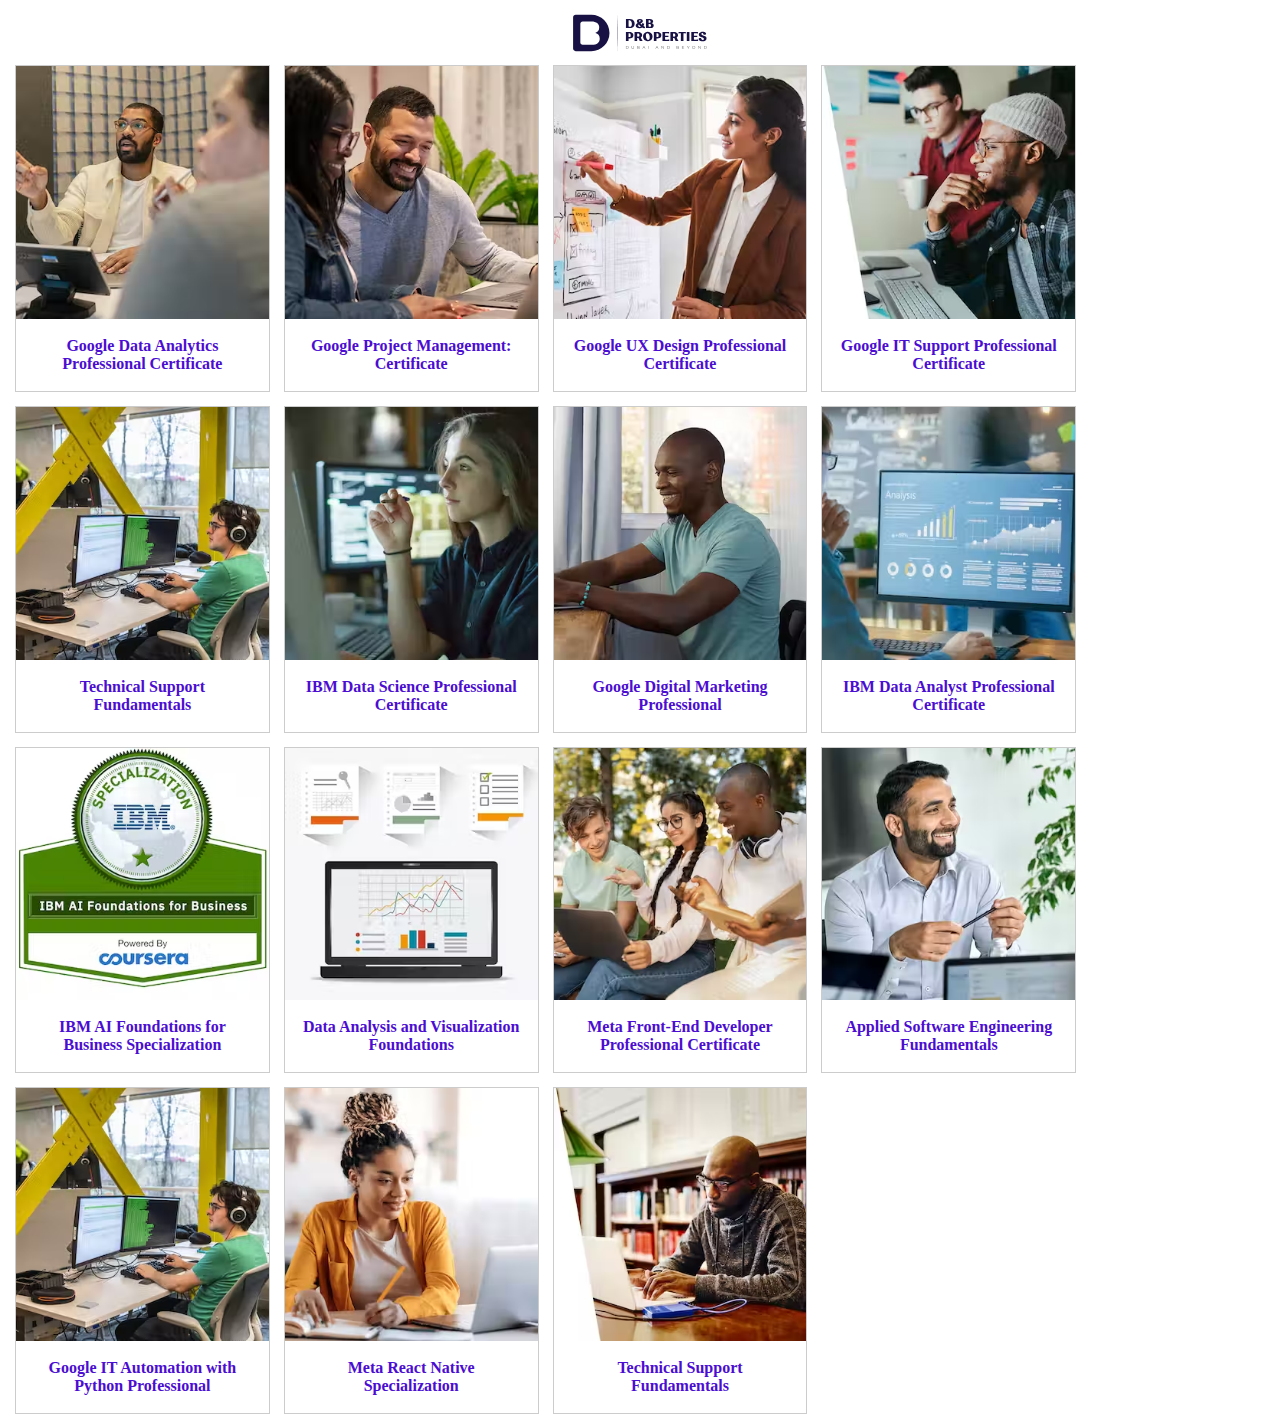
==== commit f6323c87: "Update welcome.html" ====
--- a/welcome.html
+++ b/welcome.html
@@ -5,7 +5,7 @@
   margin: 7px;
   border: 1px solid #ccc;
   float: left;
-  width: 100%;
+  width: 20%;
 }
 
 div.gallery:hover {
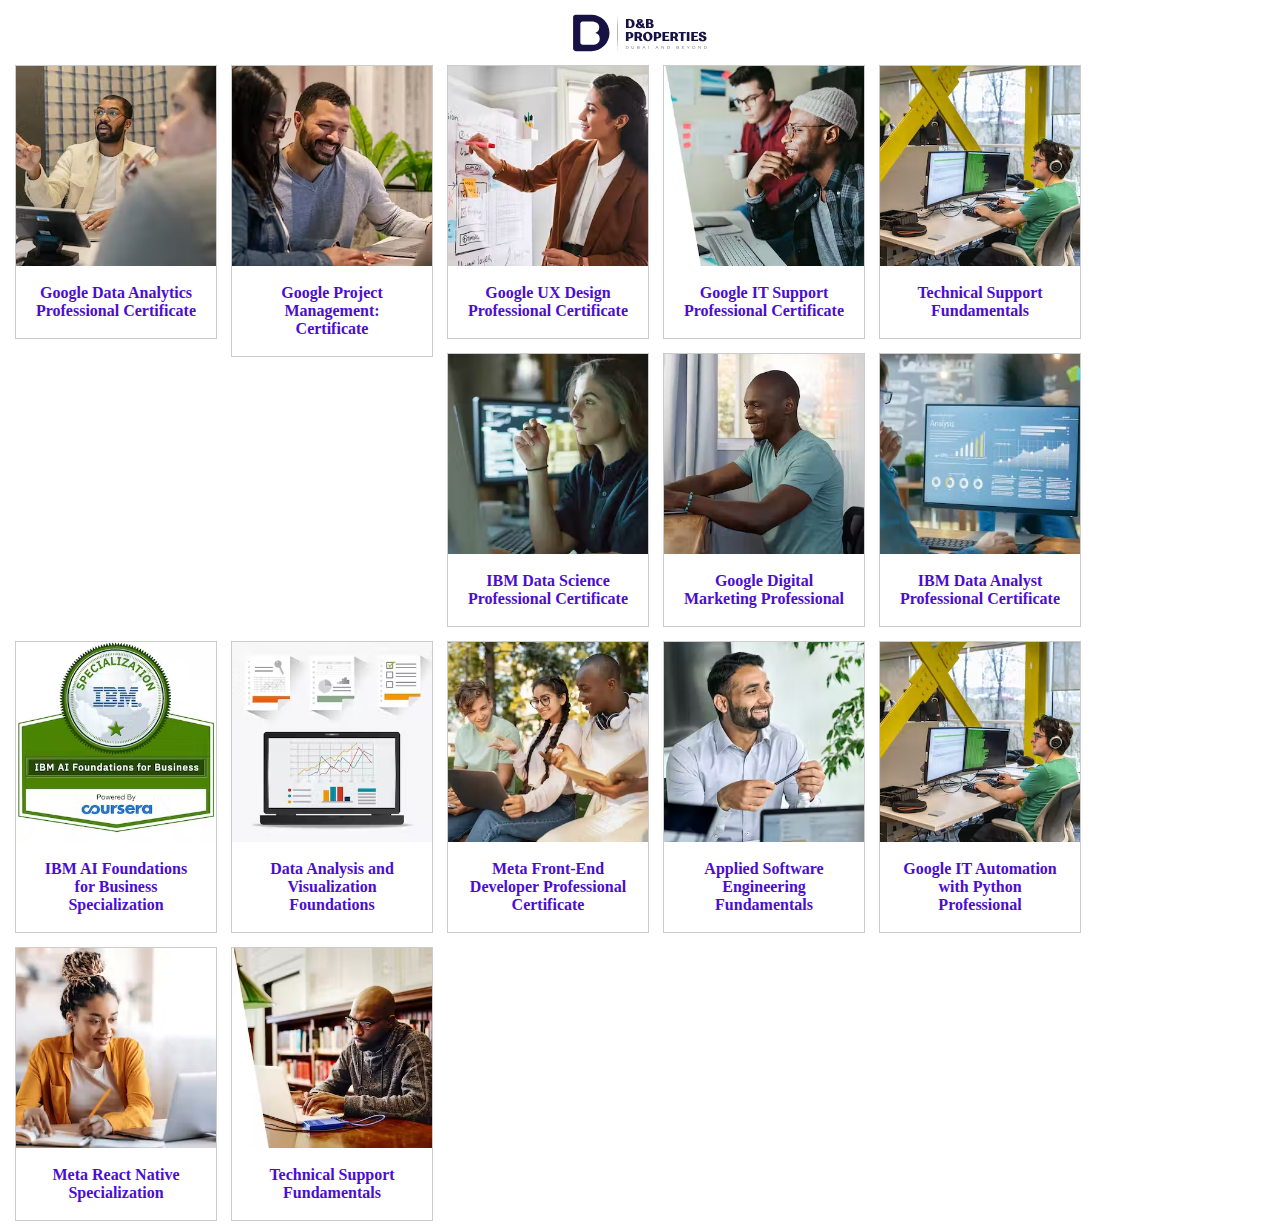
==== commit 4a290c82: "Update welcome.html" ====
--- a/welcome.html
+++ b/welcome.html
@@ -5,7 +5,7 @@
   margin: 7px;
   border: 1px solid #ccc;
   float: left;
-  width: 20%;
+  width: 200px;
 }
 
 div.gallery:hover {
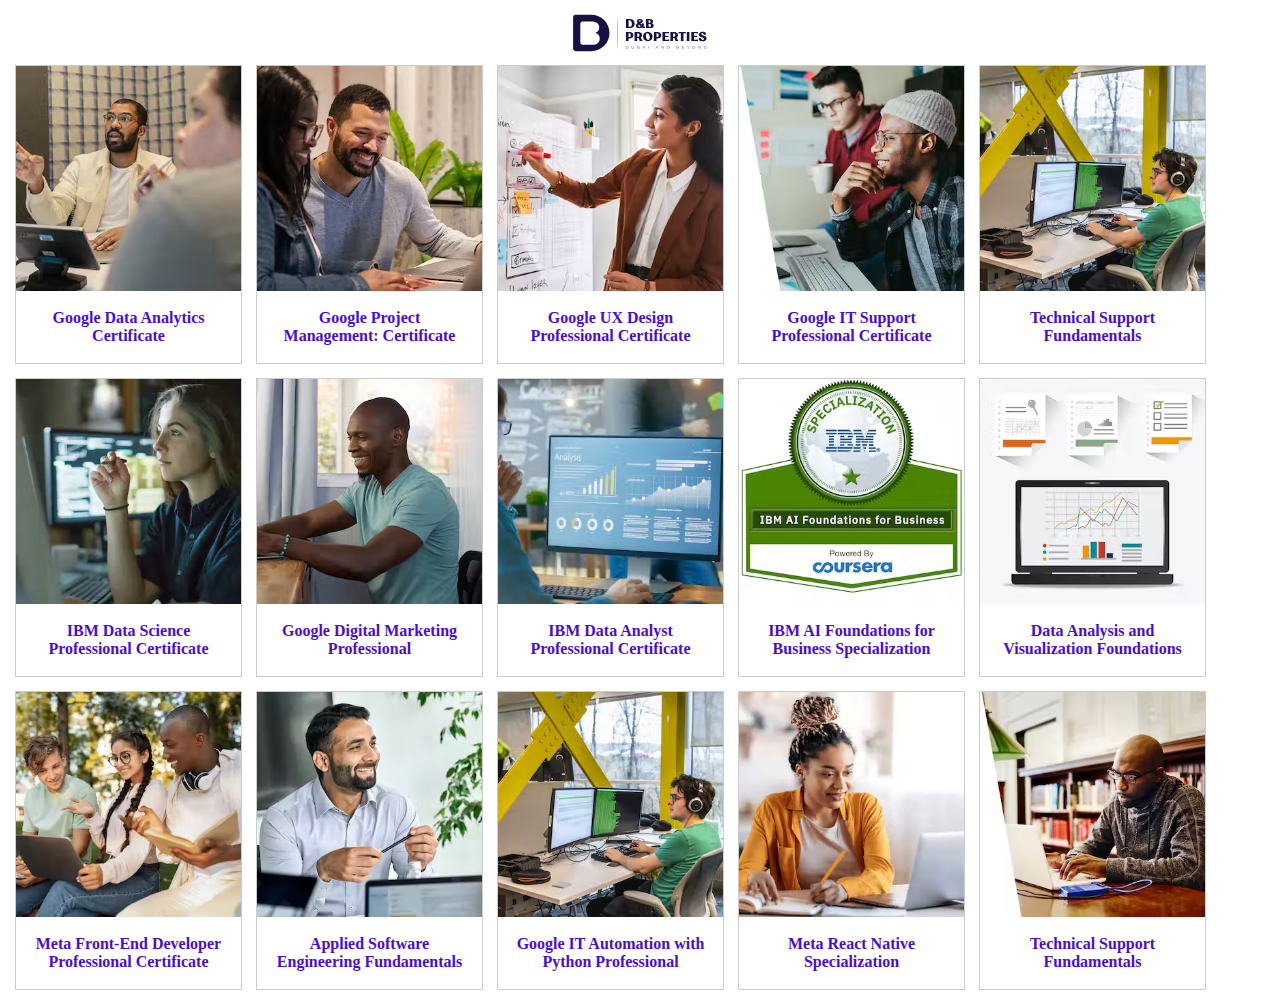
==== commit b1a3eeee: "Update welcome.html" ====
--- a/welcome.html
+++ b/welcome.html
@@ -5,7 +5,7 @@
   margin: 7px;
   border: 1px solid #ccc;
   float: left;
-  width: 200px;
+  width: 225px;
 }
 
 div.gallery:hover {
@@ -36,7 +36,7 @@
   <a target="_blank" href="img_5terre.jpg">
     <img src="img/c1.png" alt="Cinque Terre" width="600" height="400">
   </a>
-  <div class="desc">Google Data Analytics Professional Certificate</div>
+  <div class="desc">Google Data Analytics Certificate</div>
 </div>
 
 <div class="gallery">
